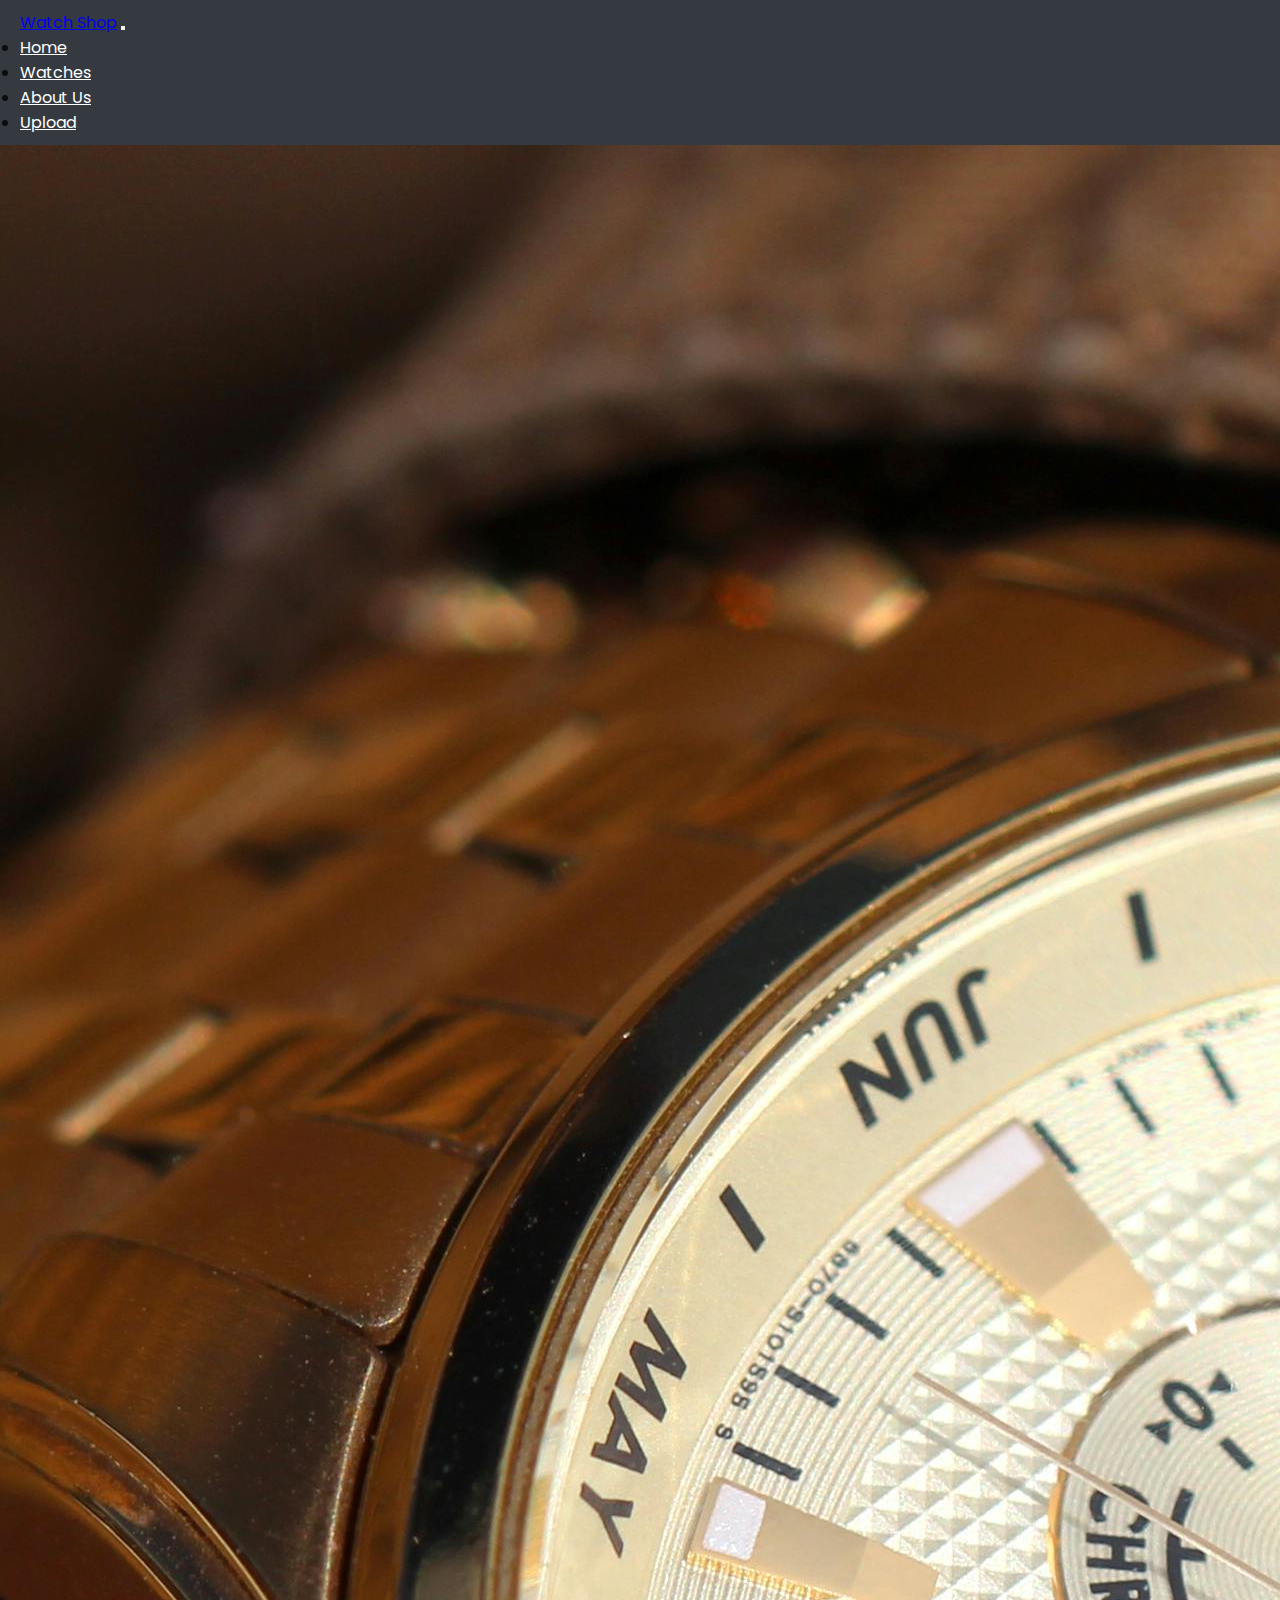
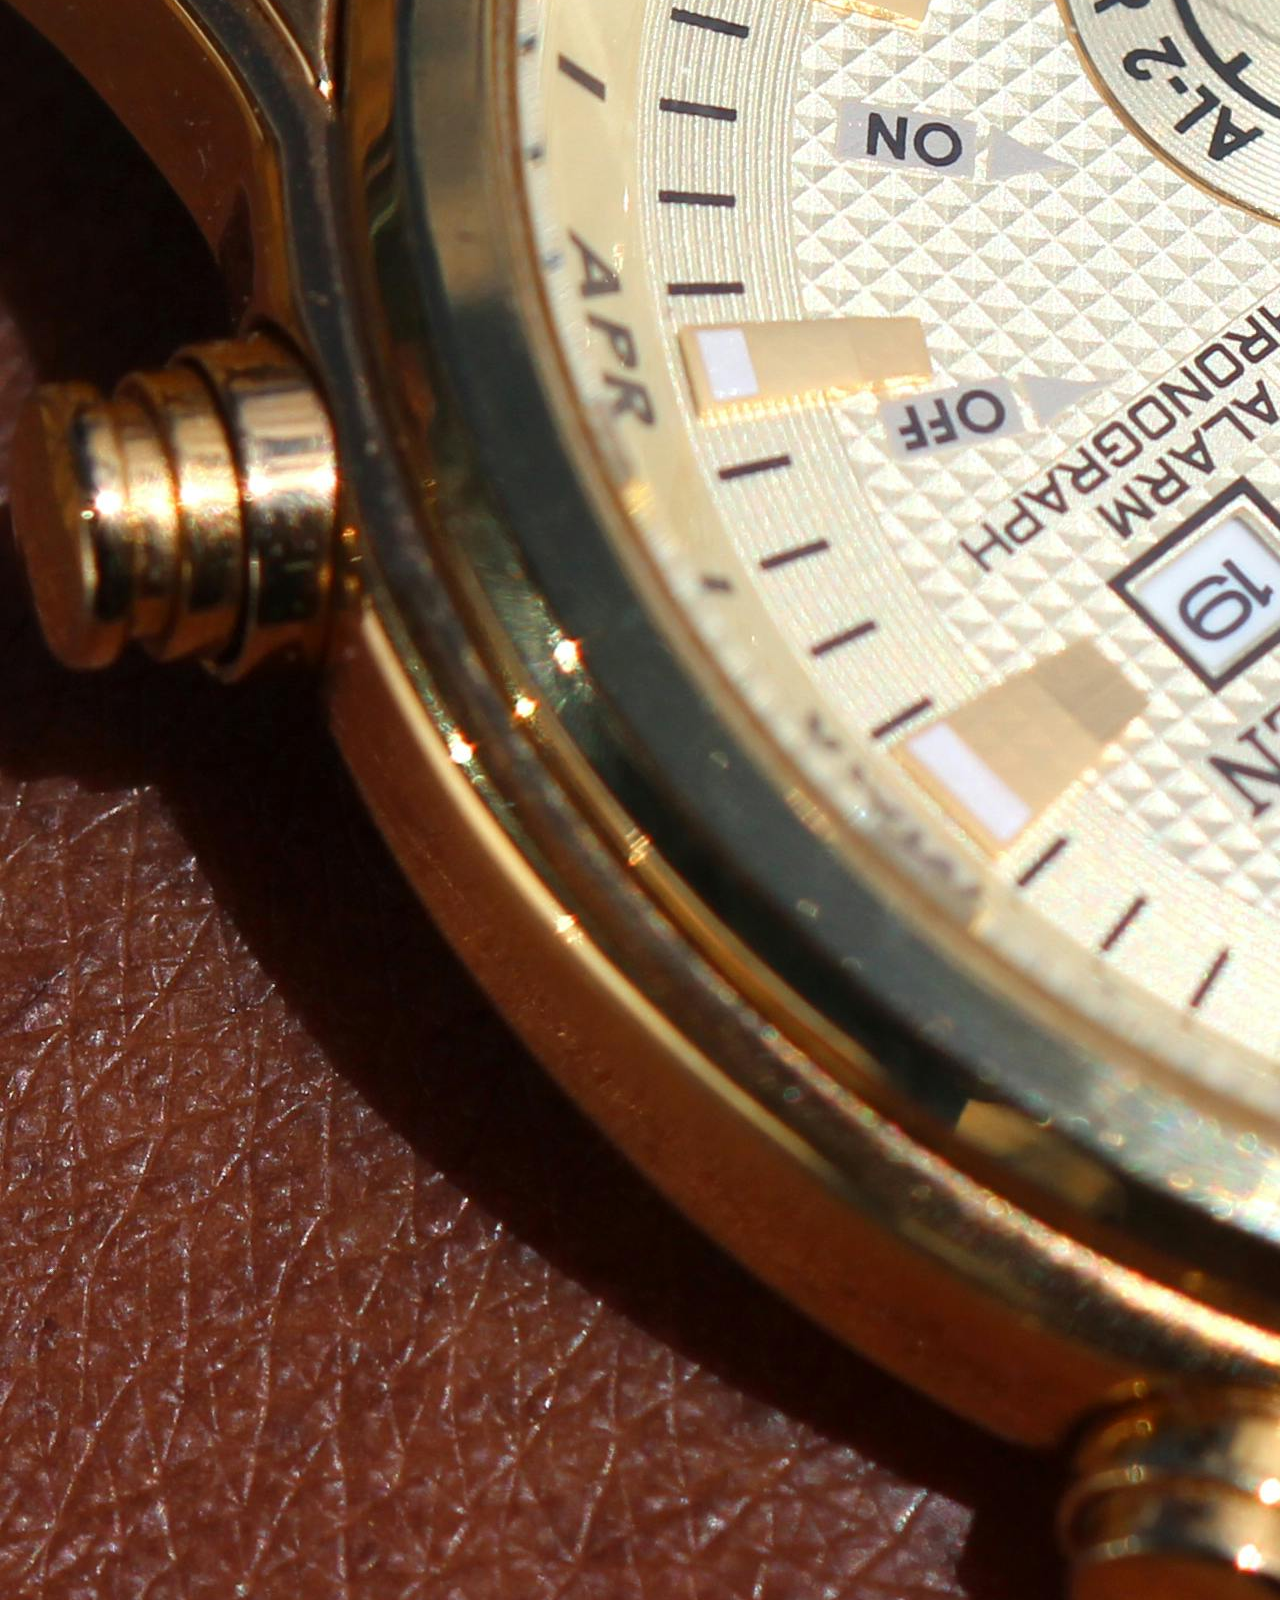
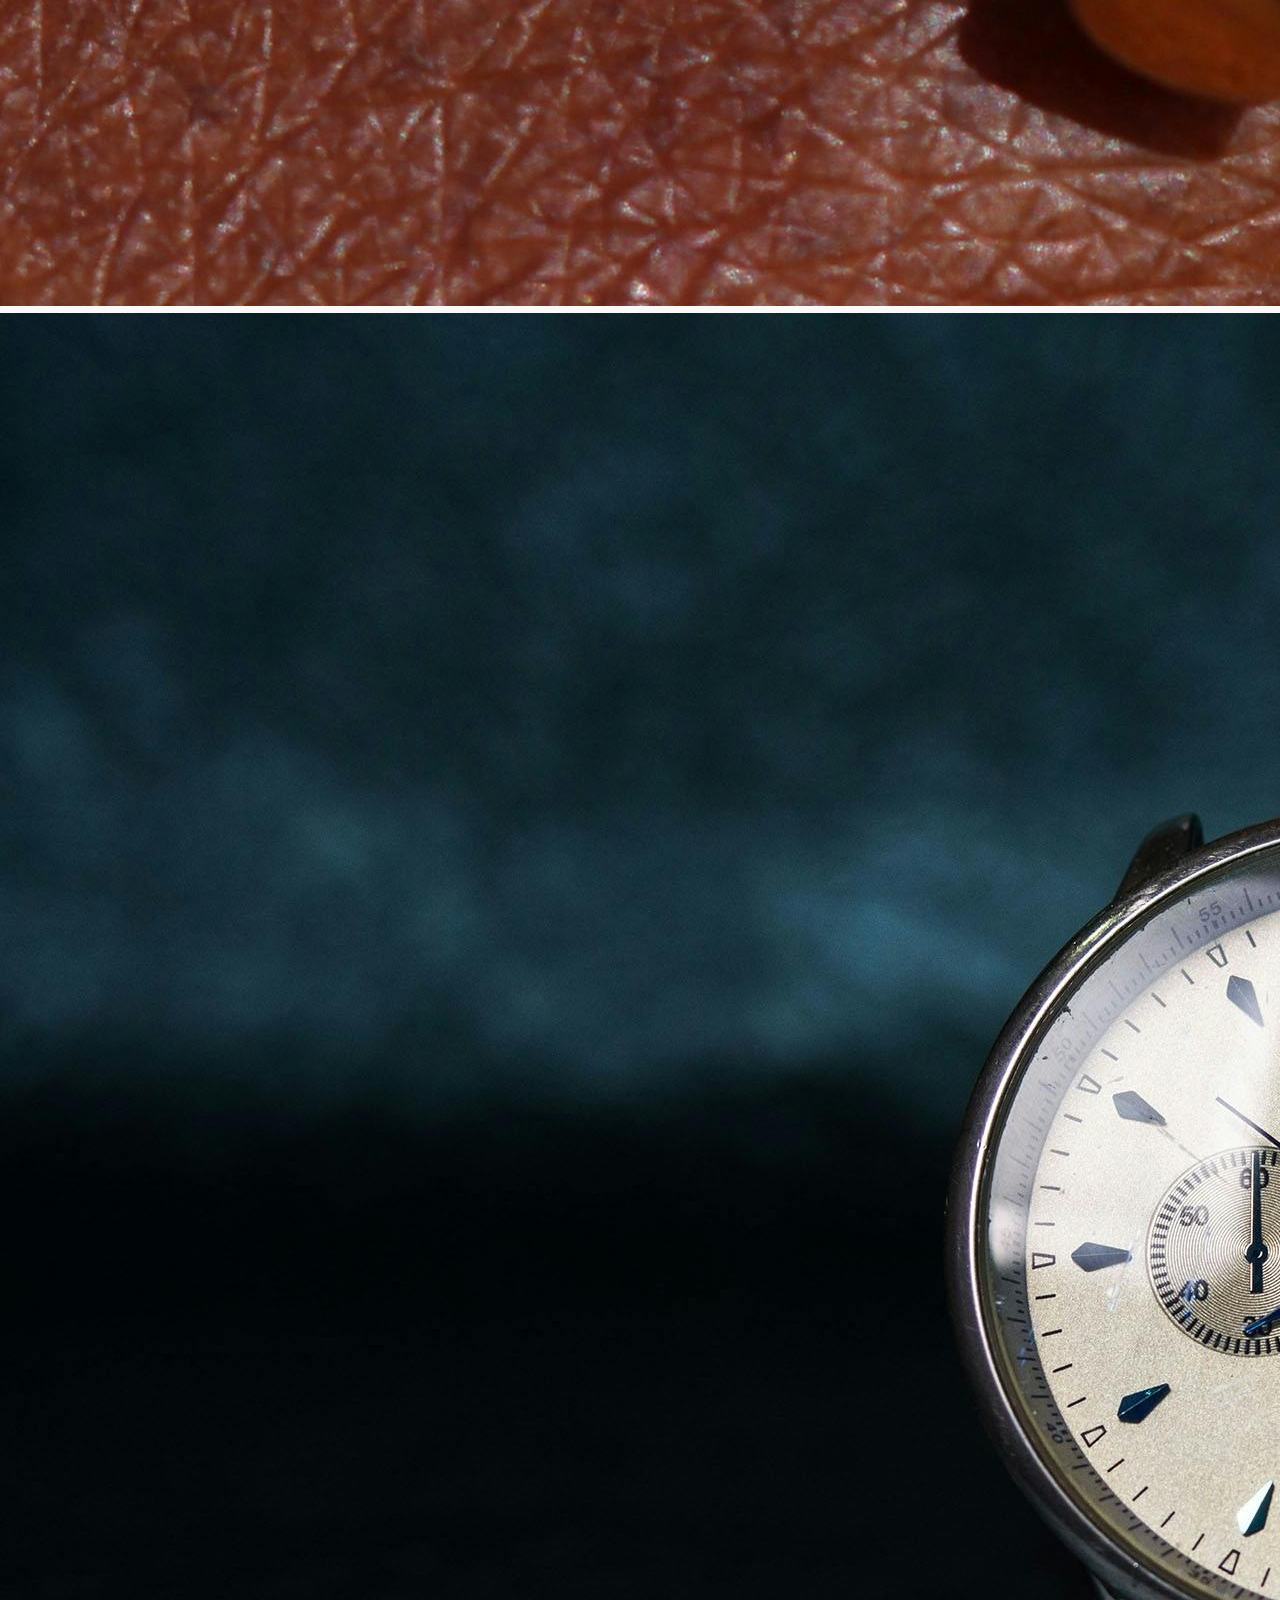
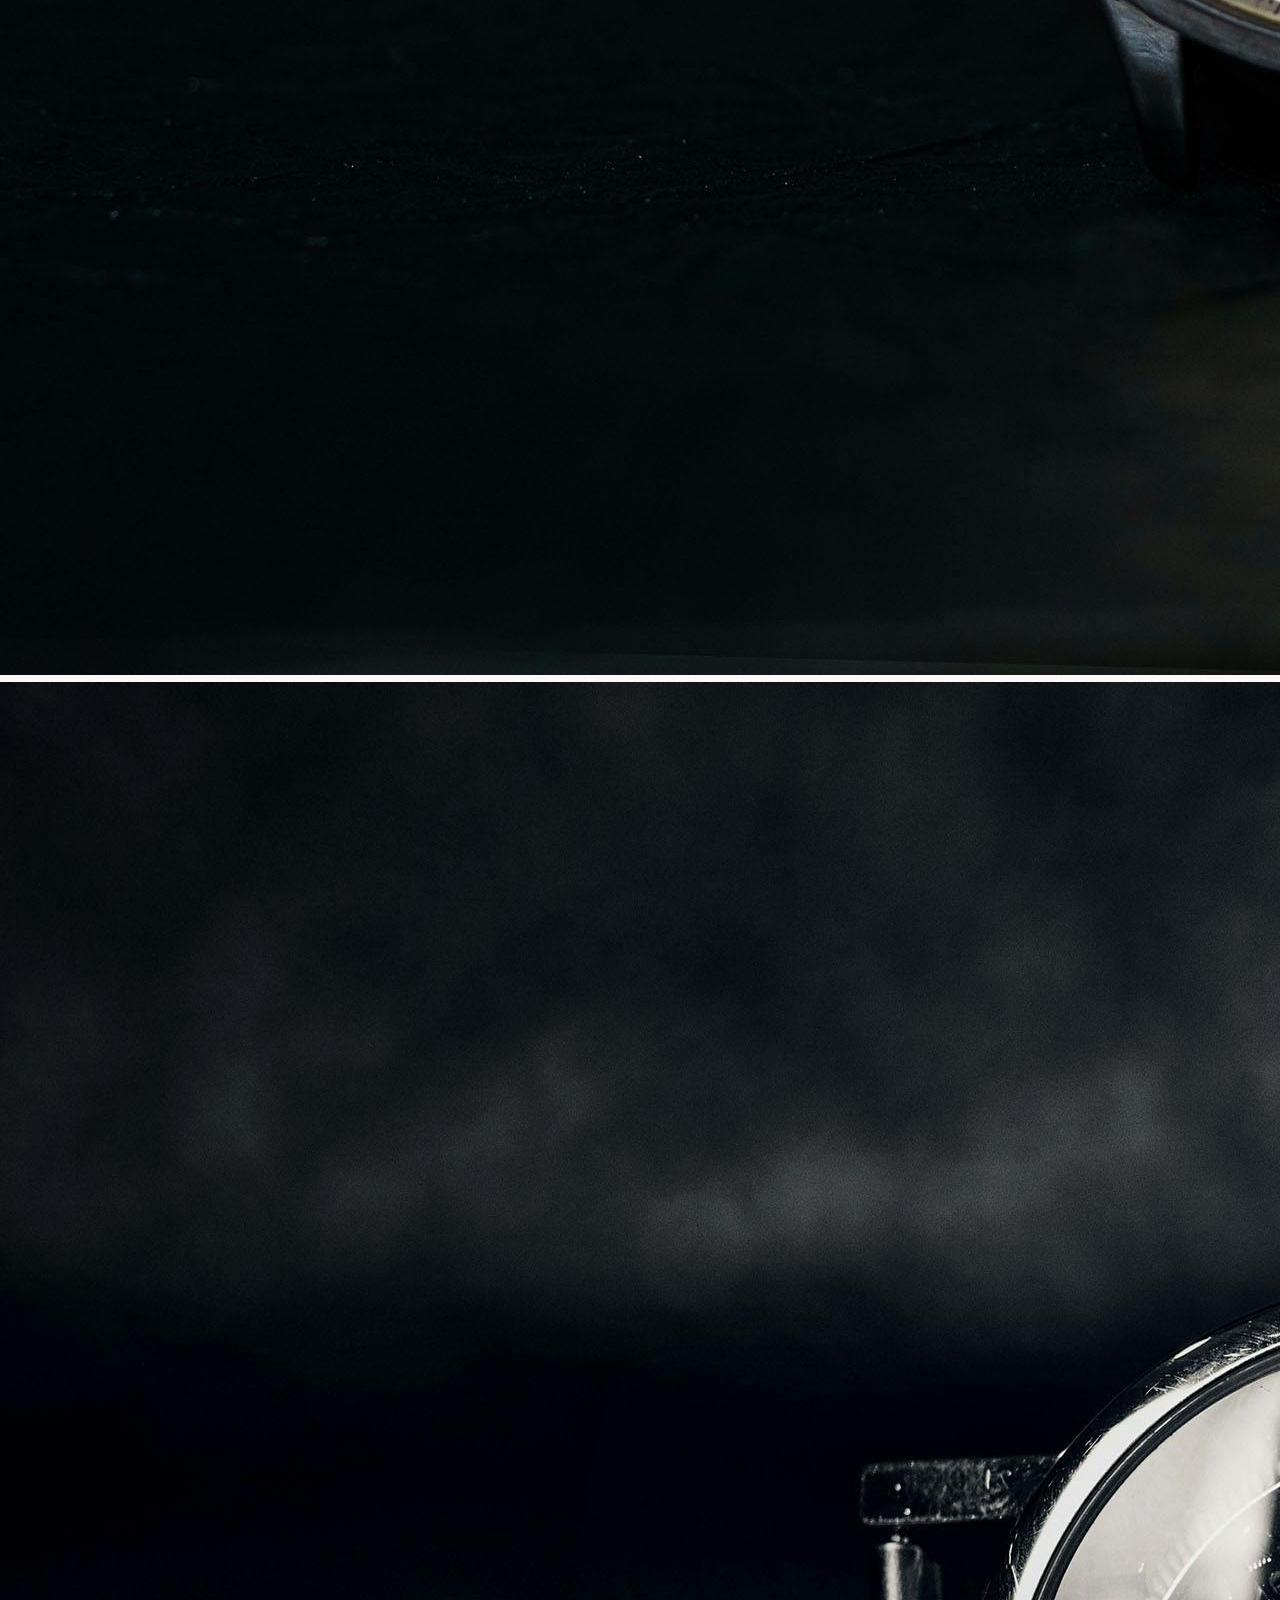
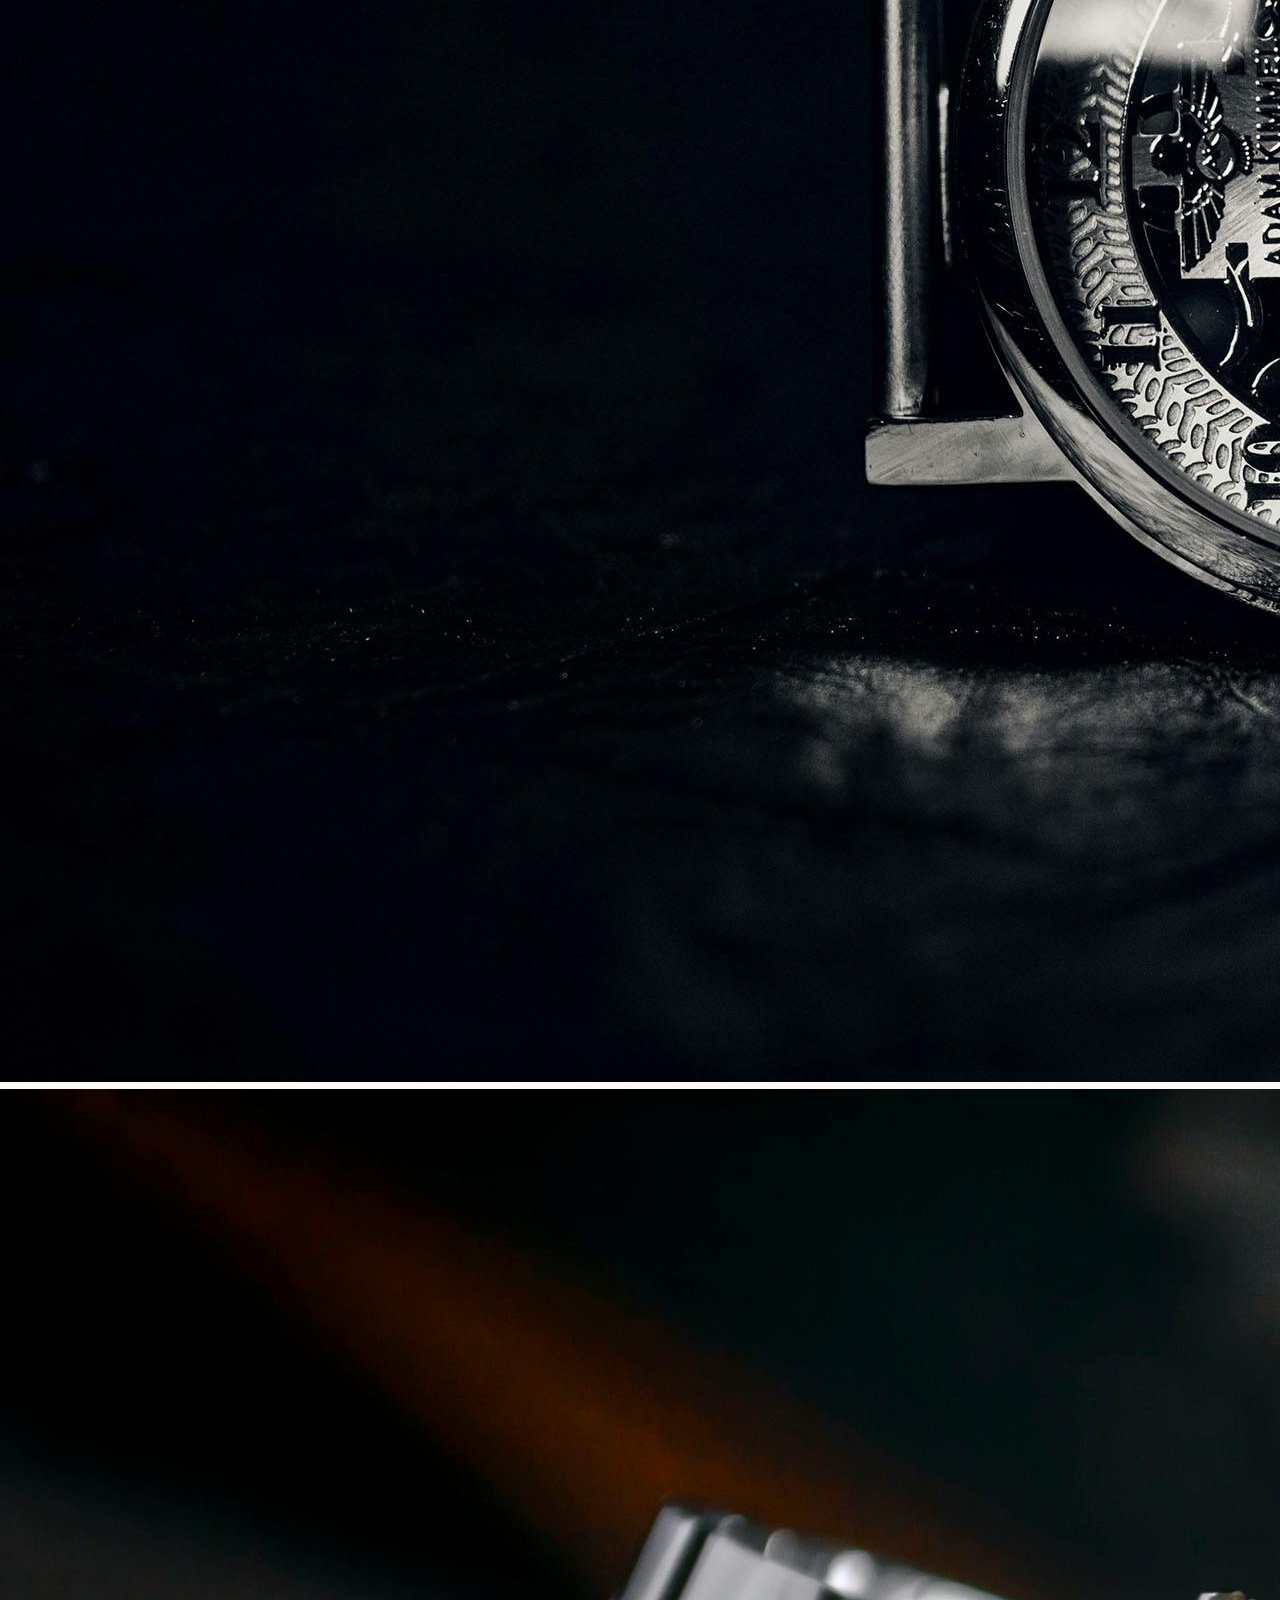
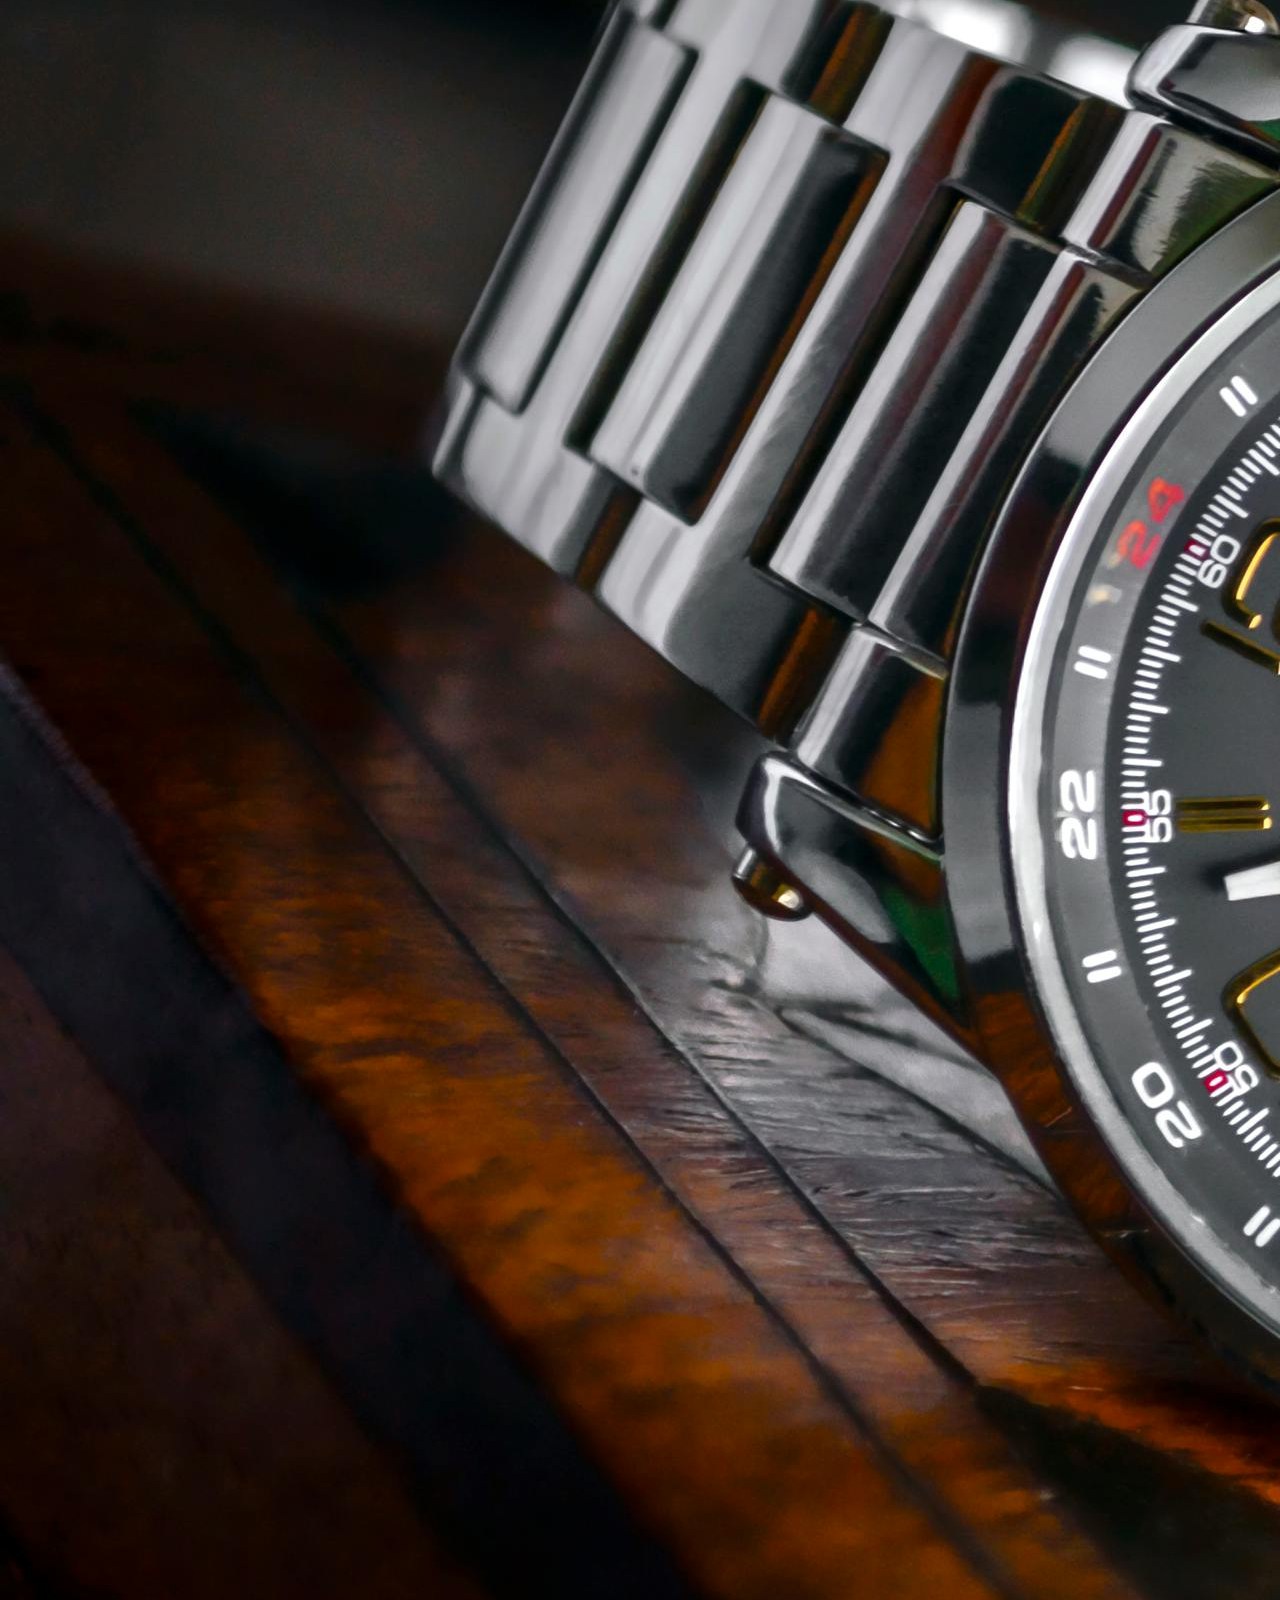
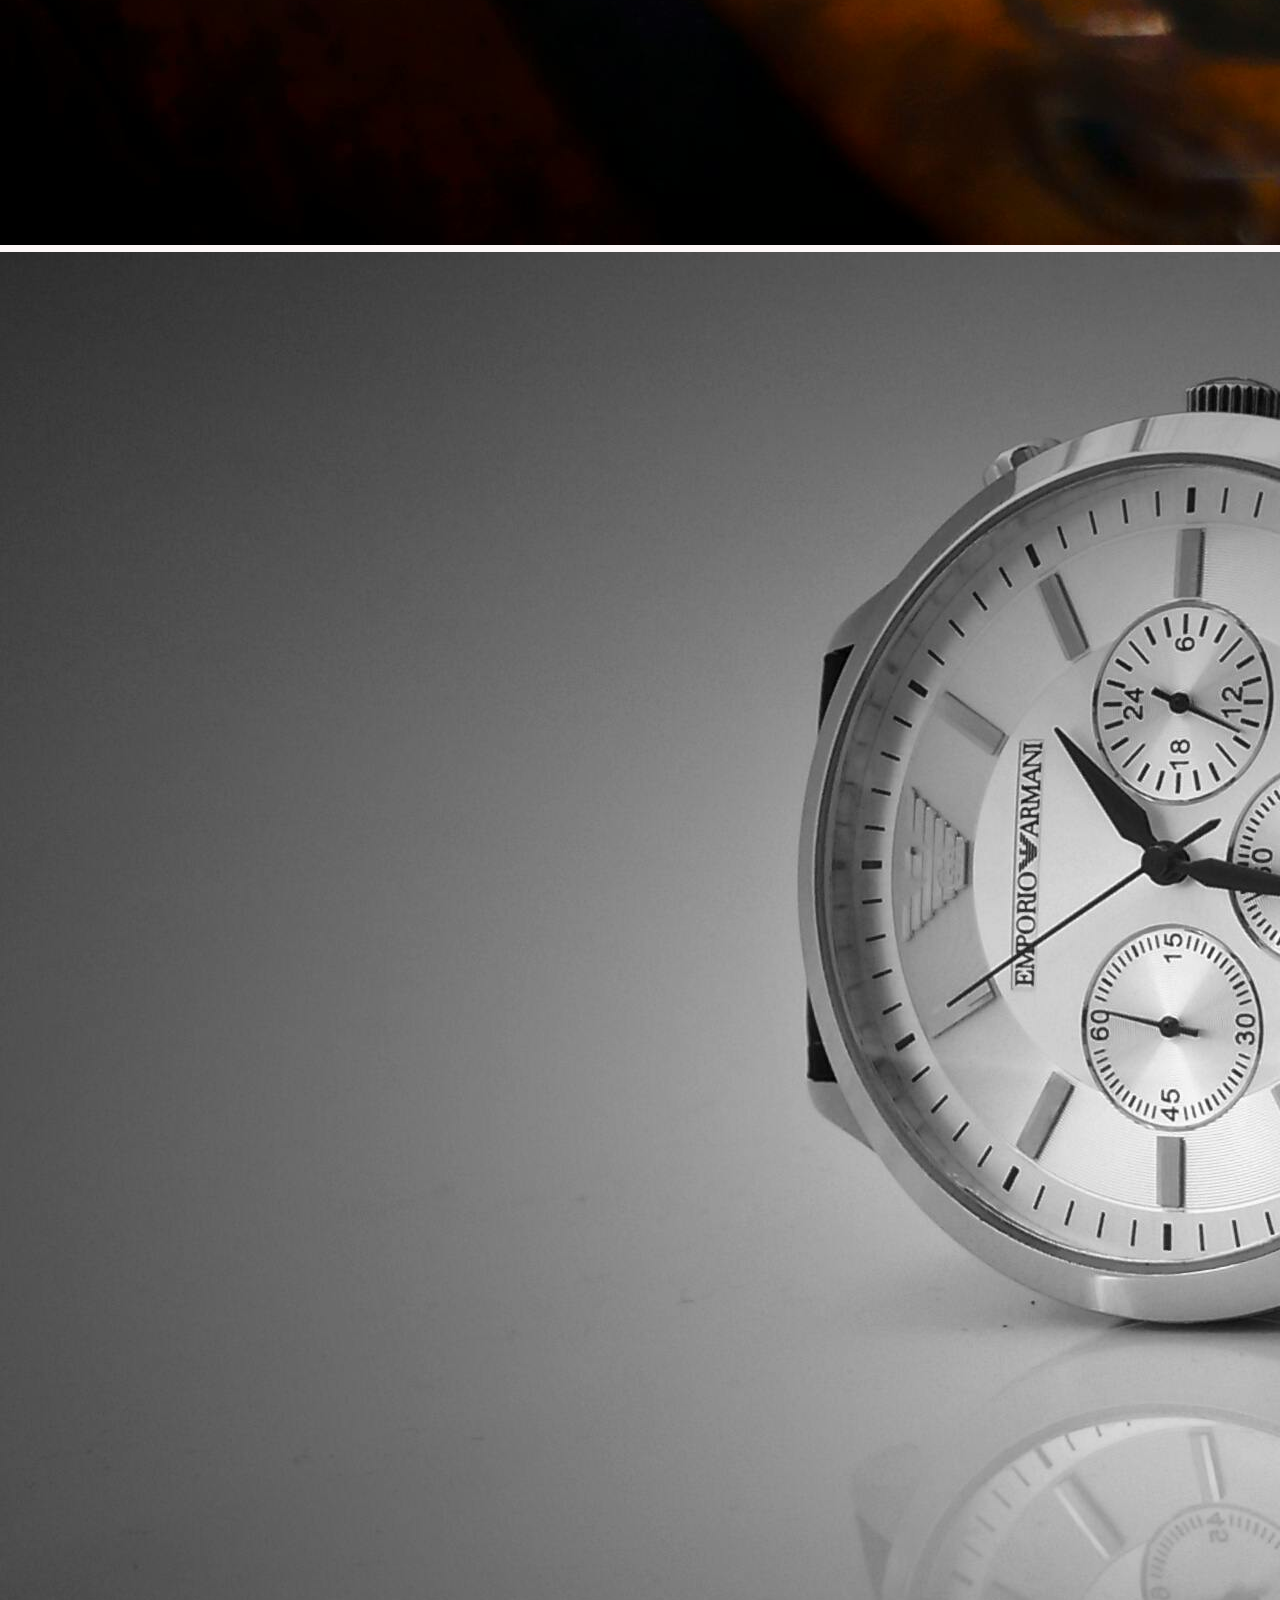
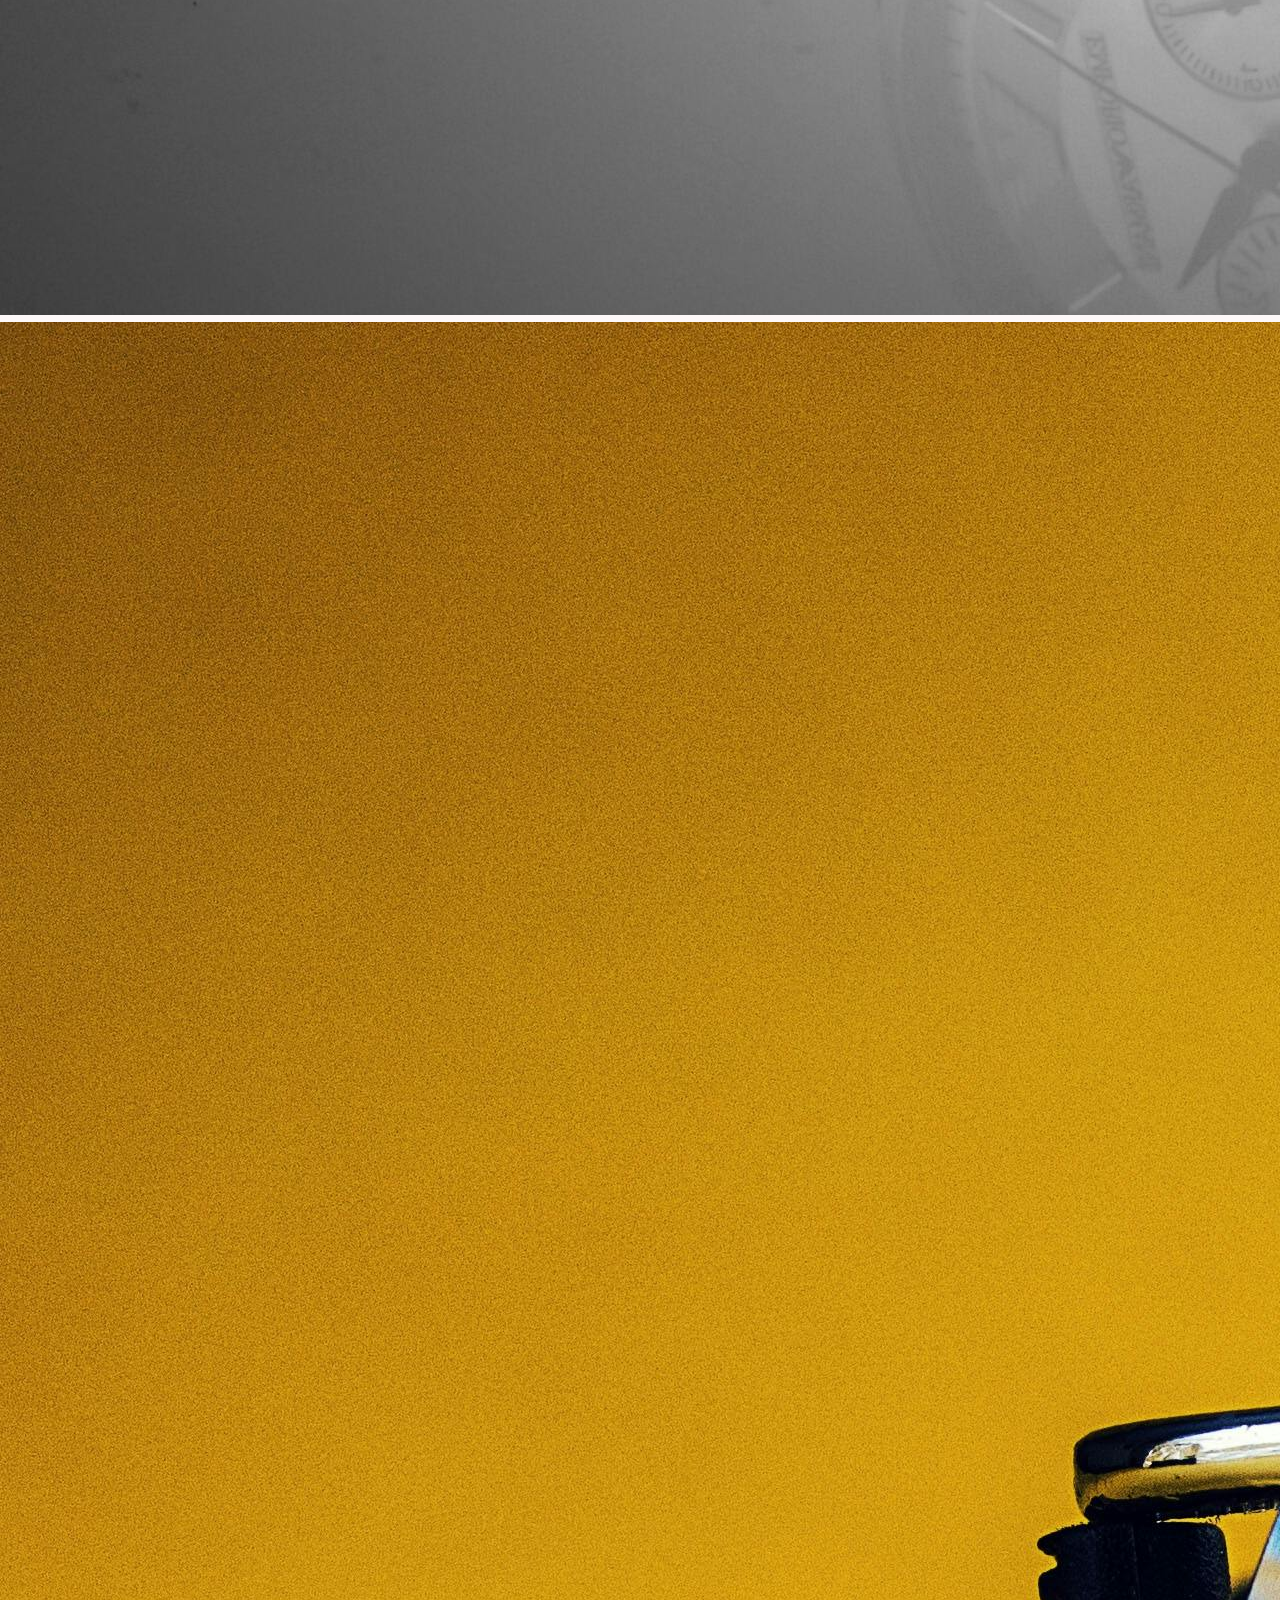
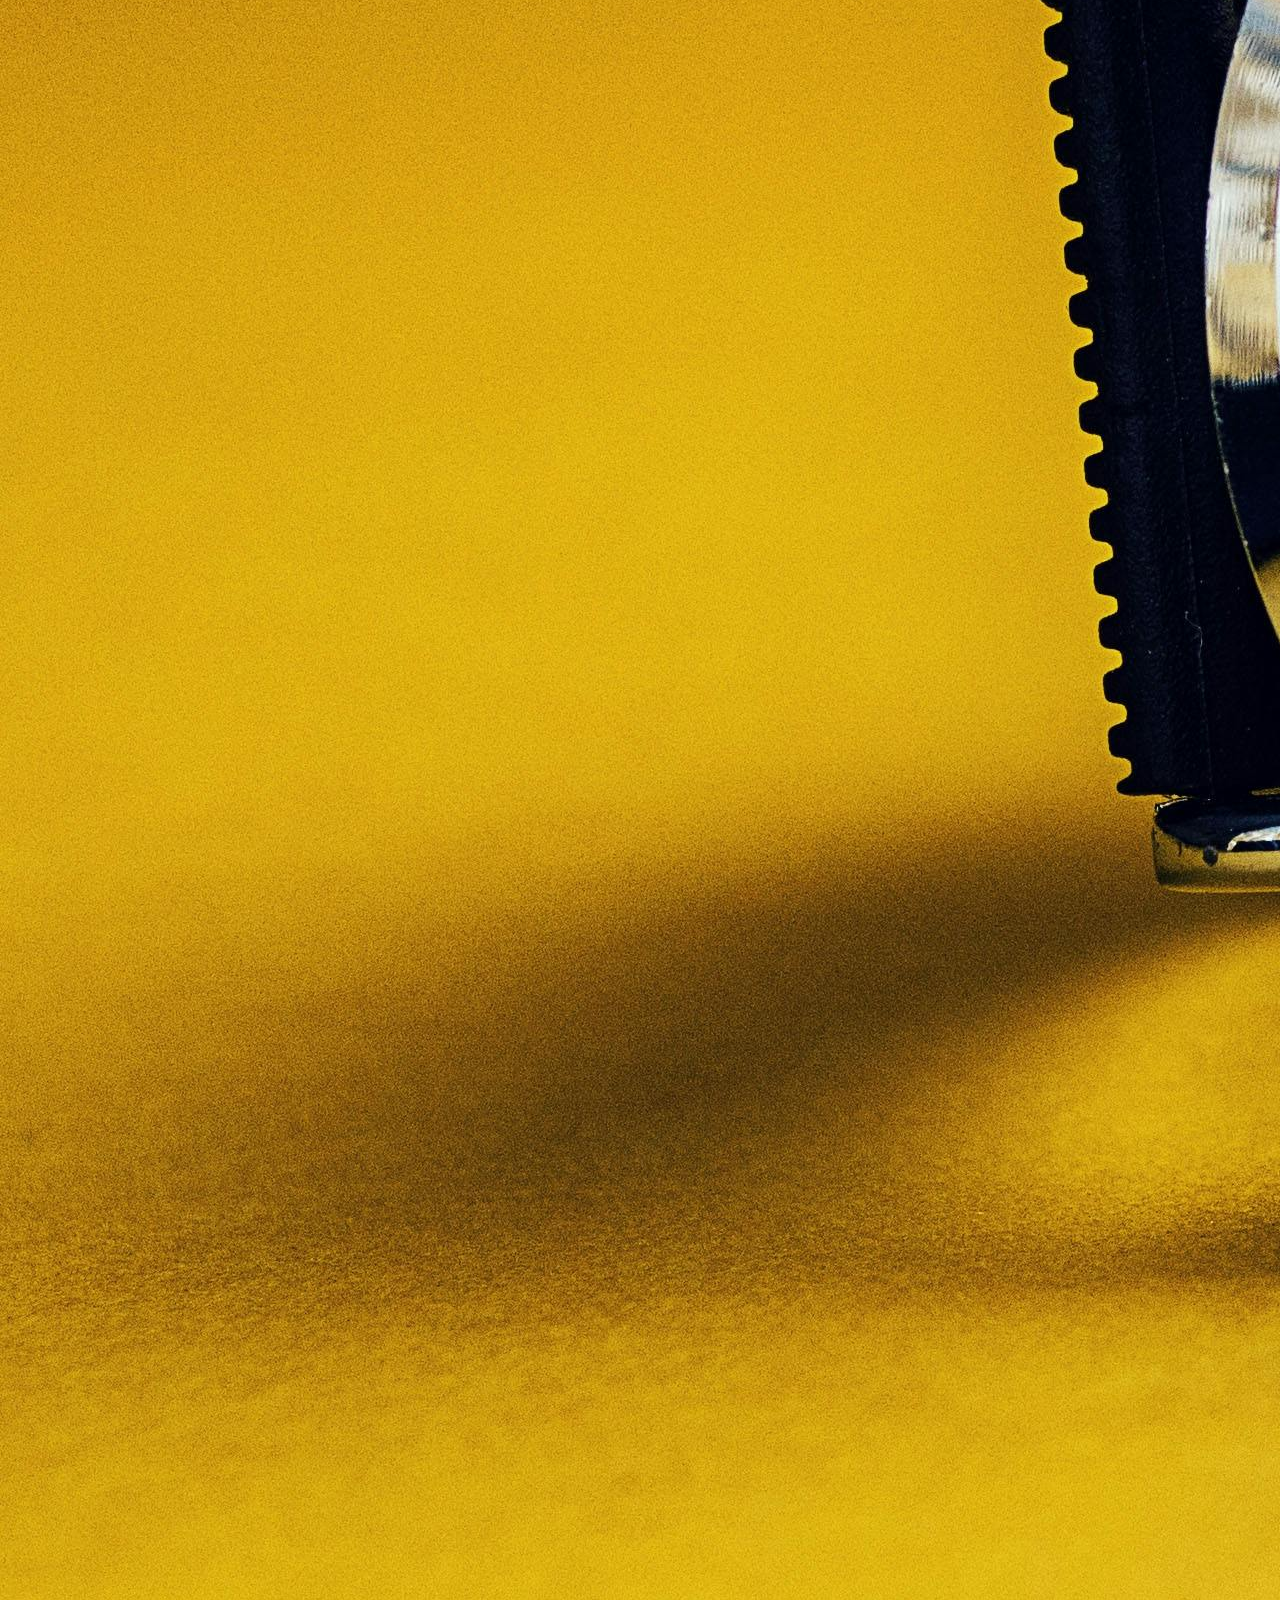
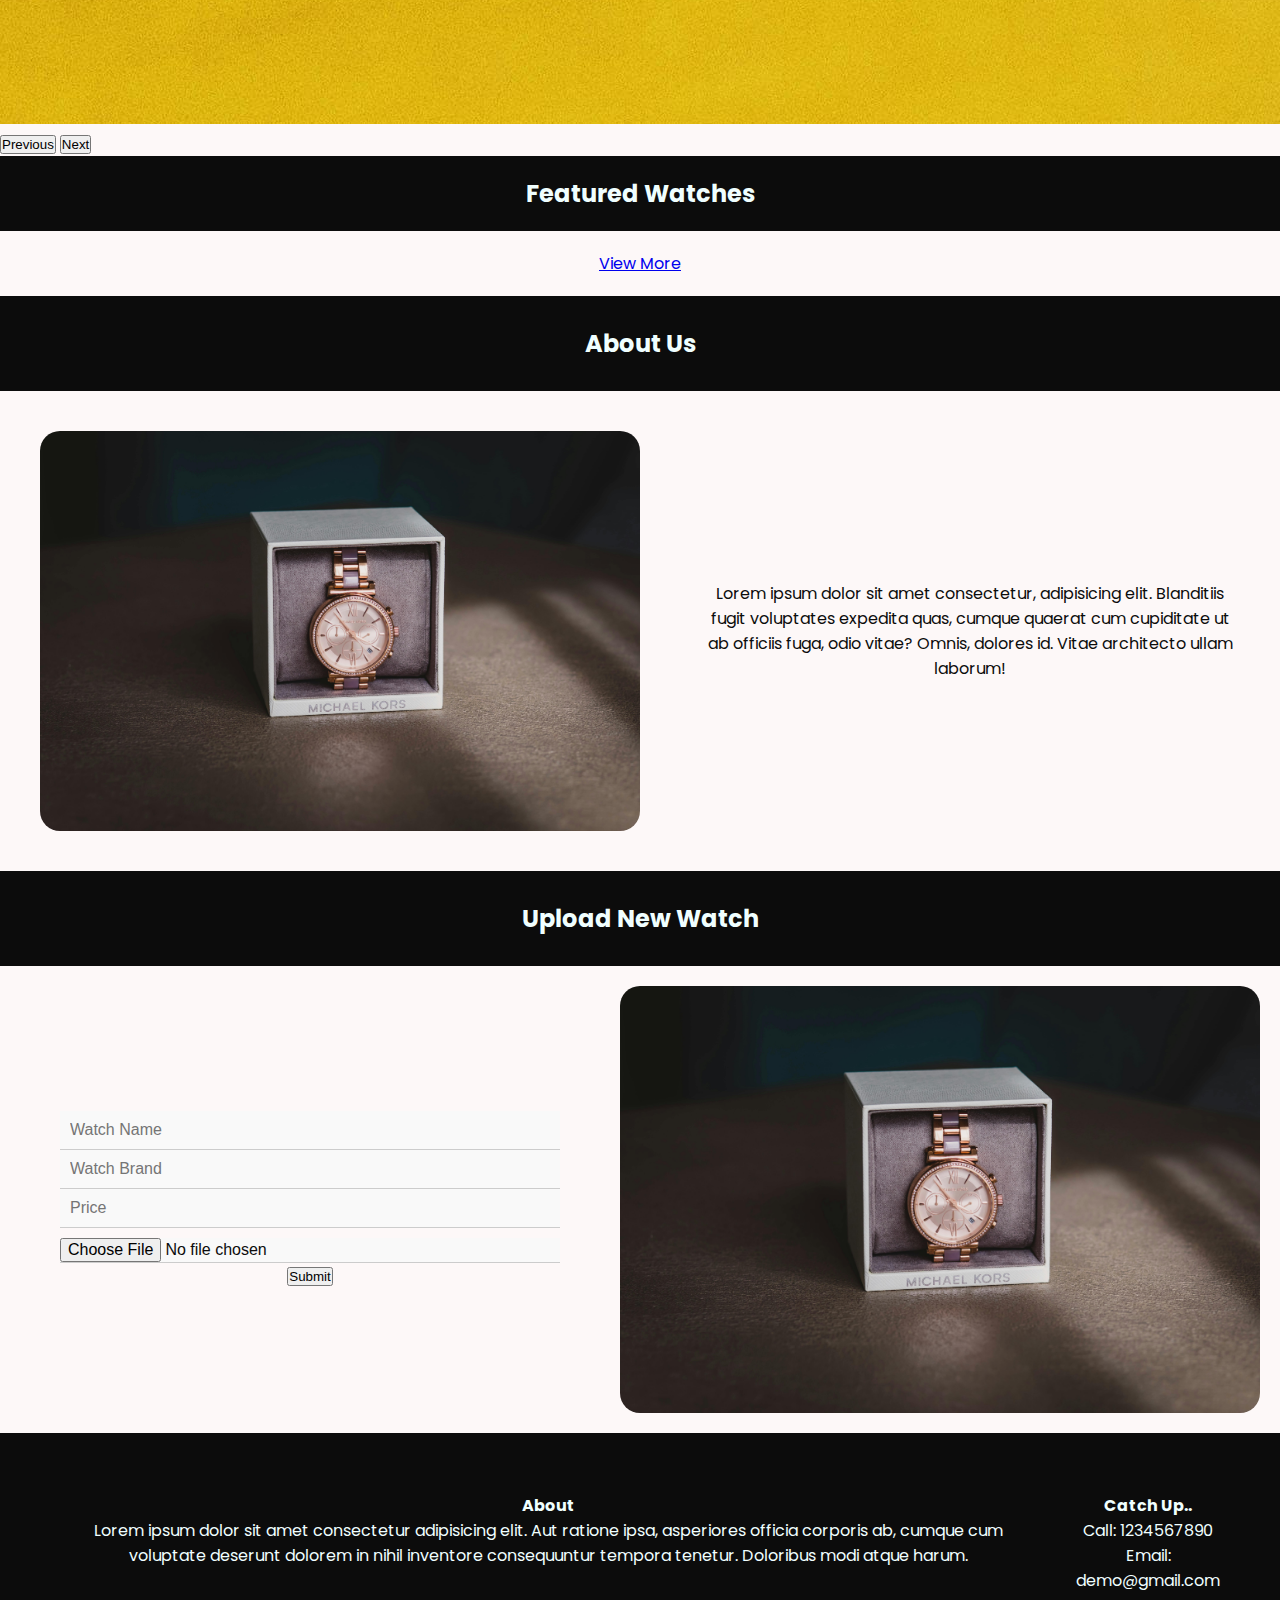
==== index.html @ 956e3a27 "final app" ====
<!DOCTYPE html>
<html lang="en">
  <head>
    <meta charset="UTF-8" />
    <meta name="viewport" content="width=device-width, initial-scale=1.0" />
    <title>Home</title>
    <link rel="stylesheet" href="css\index.css" />
    <!-- bootstrap link -->
    <link
      href="https://cdn.jsdelivr.net/npm/bootstrap@5.0.2/dist/css/bootstrap.min.css"
      rel="stylesheet"
      integrity="sha384-EVSTQN3/azprG1Anm3QDgpJLIm9Nao0Yz1ztcQTwFspd3yD65VohhpuuCOmLASjC"
      crossorigin="anonymous"
    />
  </head>
  <body>
    <header>
      <!-- navbar content -->
      <nav class="navbar navbar-expand-lg navbar-dark bg-dark">
        <div class="container-fluid">
          <a class="navbar-brand" href="index.html">Watch Shop</a>
          <button
            class="navbar-toggler"
            type="button"
            data-bs-toggle="collapse"
            data-bs-target="#navbarNav"
            aria-controls="navbarNav"
            aria-expanded="false"
            aria-label="Toggle navigation"
          >
            <span class="navbar-toggler-icon"></span>
          </button>
          <div class="collapse navbar-collapse" id="navbarNav">
            <ul class="navbar-nav">
              <li class="nav-item">
                <a class="nav-link active" aria-current="page" href="index.html"
                  >Home</a
                >
              </li>
              <li class="nav-item">
                <a class="nav-link" href="watches.html">Watches</a>
              </li>
              <li class="nav-item">
                <a class="nav-link" href="about.html">About Us</a>
              </li>
              <li class="nav-item">
                <a class="nav-link" href="uplaod.html">Upload</a>
              </li>
            </ul>
          </div>
        </div>
      </nav>
    </header>

    <!-- main section -->
    <main>
      <!-- corousel section -->
      <div
        id="carouselExampleFade"
        class="carousel slide carousel-fade"
        data-bs-ride="carousel"
      >
        <div class="carousel-inner">
          <div class="carousel-item active">
            <img
              src="images\Sample1.jpg"
              class="d-block w-100"
              alt="watch1-image"
            />
          </div>
          <div class="carousel-item">
            <img
              src="images\Sample2.jpg"
              class="d-block w-100"
              alt="watch2-image"
            />
          </div>
          <div class="carousel-item">
            <img
              src="images\Sample9.jpg"
              class="d-block w-100"
              alt="watch3-image"
            />
          </div>
          <div class="carousel-item">
            <img
              src="images\Sample12.jpg"
              class="d-block w-100"
              alt="watch4-image"
            />
          </div>
          <div class="carousel-item">
            <img
              src="images\Sample13.jpg"
              class="d-block w-100"
              alt="watch5-image"
            />
          </div>
          <div class="carousel-item">
            <img
              src="images\Sample16.jpg"
              class="d-block w-100"
              alt="watch6-image"
            />
          </div>
        </div>
        <button
          class="carousel-control-prev"
          type="button"
          data-bs-target="#carouselExampleFade"
          data-bs-slide="prev"
        >
          <span class="carousel-control-prev-icon" aria-hidden="true"></span>
          <span class="visually-hidden">Previous</span>
        </button>
        <button
          class="carousel-control-next"
          type="button"
          data-bs-target="#carouselExampleFade"
          data-bs-slide="next"
        >
          <span class="carousel-control-next-icon" aria-hidden="true"></span>
          <span class="visually-hidden">Next</span>
        </button>
      </div>

      <!-- Watch section -->
      <section>
        <div>
          <div class="featured">
            <h2>Featured Watches</h2>
          </div>
          <div class="watches-container" id="watches-container"></div>
          <div class="view_more">
            <a href="watches.html" class="btn btn-primary">View More</a>
          </div>
        </div>
      </section>

      <!-- About Us  -->
      <section class="about">
        <div class="about_section">
          <h2>About Us</h2>
        </div>
        <div class="about_grid">
          <div class="card_about" style="width: 40rem">
            <img src="images\Sample3.jpg" class="card-img-top" alt="..." />
          </div>
          <div class="about_info">
            Lorem ipsum dolor sit amet consectetur, adipisicing elit. Blanditiis
            fugit voluptates expedita quas, cumque quaerat cum cupiditate ut ab
            officiis fuga, odio vitae? Omnis, dolores id. Vitae architecto ullam
            laborum!
          </div>
        </div>
      </section>

      <!-- uplaod section -->
      <section>
        <div class="upload_section">
          <h2>Upload New Watch</h2>
        </div>
        <div class="upload_grid">
          <div class="upload_details">
            <form id="watch-form">
              <input type="text" name="name" placeholder="Watch Name" required />
              <input type="text" name="brand" placeholder="Watch Brand" required />
              <input type="number" name="price" placeholder="Price" required />
              <input type="file" name="image" required />
              <button type="submit" class="btn btn-primary" style="text-align: center">
                Submit
              </button>
            </form>
          </div>
          <div class="card_upload" style="width: 40rem">
            <img src="images\Sample3.jpg" class="card-img-top" alt="..." />
          </div>
        </div>
      </section>
    </main>

    <!-- footer section -->
    <footer>
      <div class="footer_main">
        <div class="footer_details">
          <div>
            <h4>About</h4>
            <p>
              Lorem ipsum dolor sit amet consectetur adipisicing elit. Aut
              ratione ipsa, asperiores officia corporis ab, cumque cum voluptate
              deserunt dolorem in nihil inventore consequuntur tempora tenetur.
              Doloribus modi atque harum.
            </p>
          </div>
          <div>
            <h4>Catch Up..</h4>
            <p>Call: 1234567890</p>
            <p>Email: demo@gmail.com</p>
          </div>
        </div>
        <div class="footer-info">
          <p>
            &copy; <span id="displayYear"></span> All Rights Reserved By
            <a href="https://html.design/">Watch Shop</a>
          </p>
        </div>
      </div>
    </footer>

    <!-- bootstrap script -->
    <script
      src="https://cdn.jsdelivr.net/npm/bootstrap@5.0.2/dist/js/bootstrap.bundle.min.js"
      integrity="sha384-MrcW6ZMFYlzcLA8Nl+NtUVF0sA7MsXsP1UyJoMp4YLEuNSfAP+JcXn/tWtIaxVXM"
      crossorigin="anonymous"
    ></script>
    <!-- bootstrap script -->

    <!-- main script -->
    <script src="script.js"></script>
    <!-- main script -->
  </body>
</html>
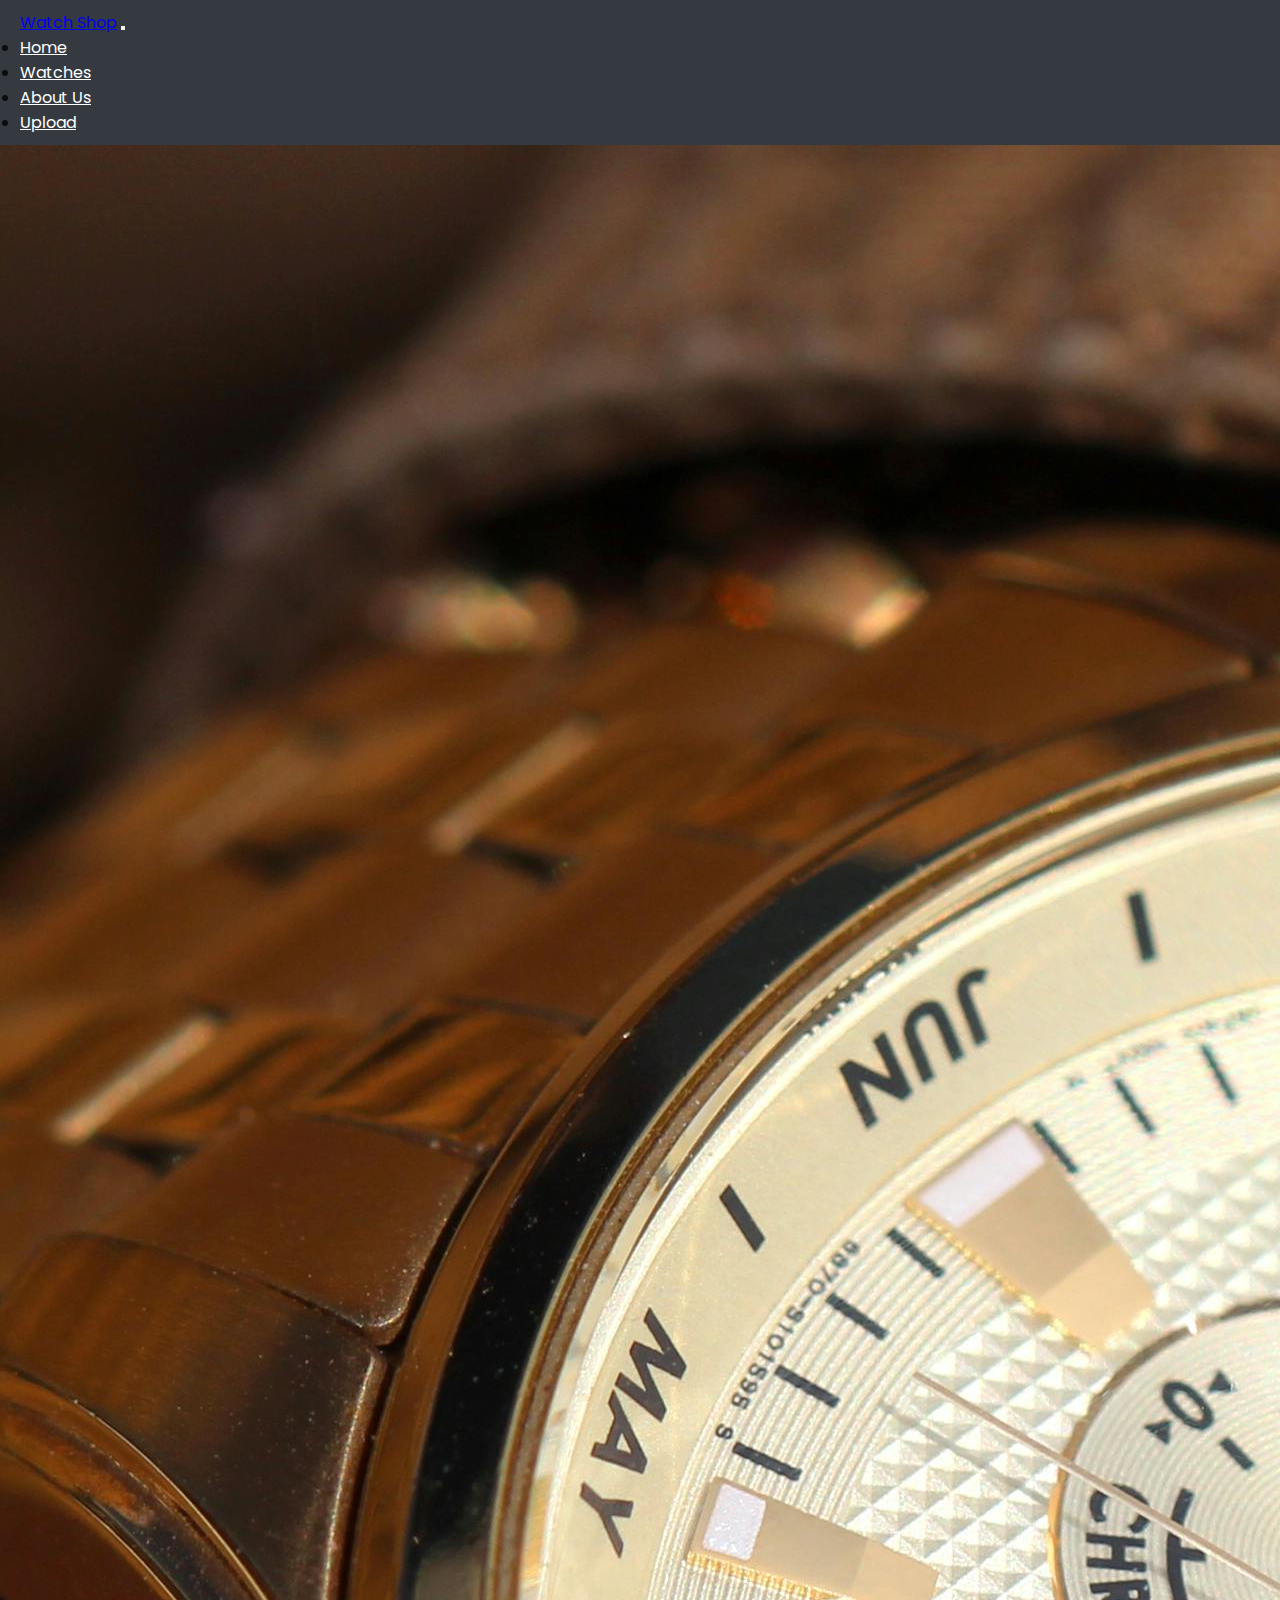
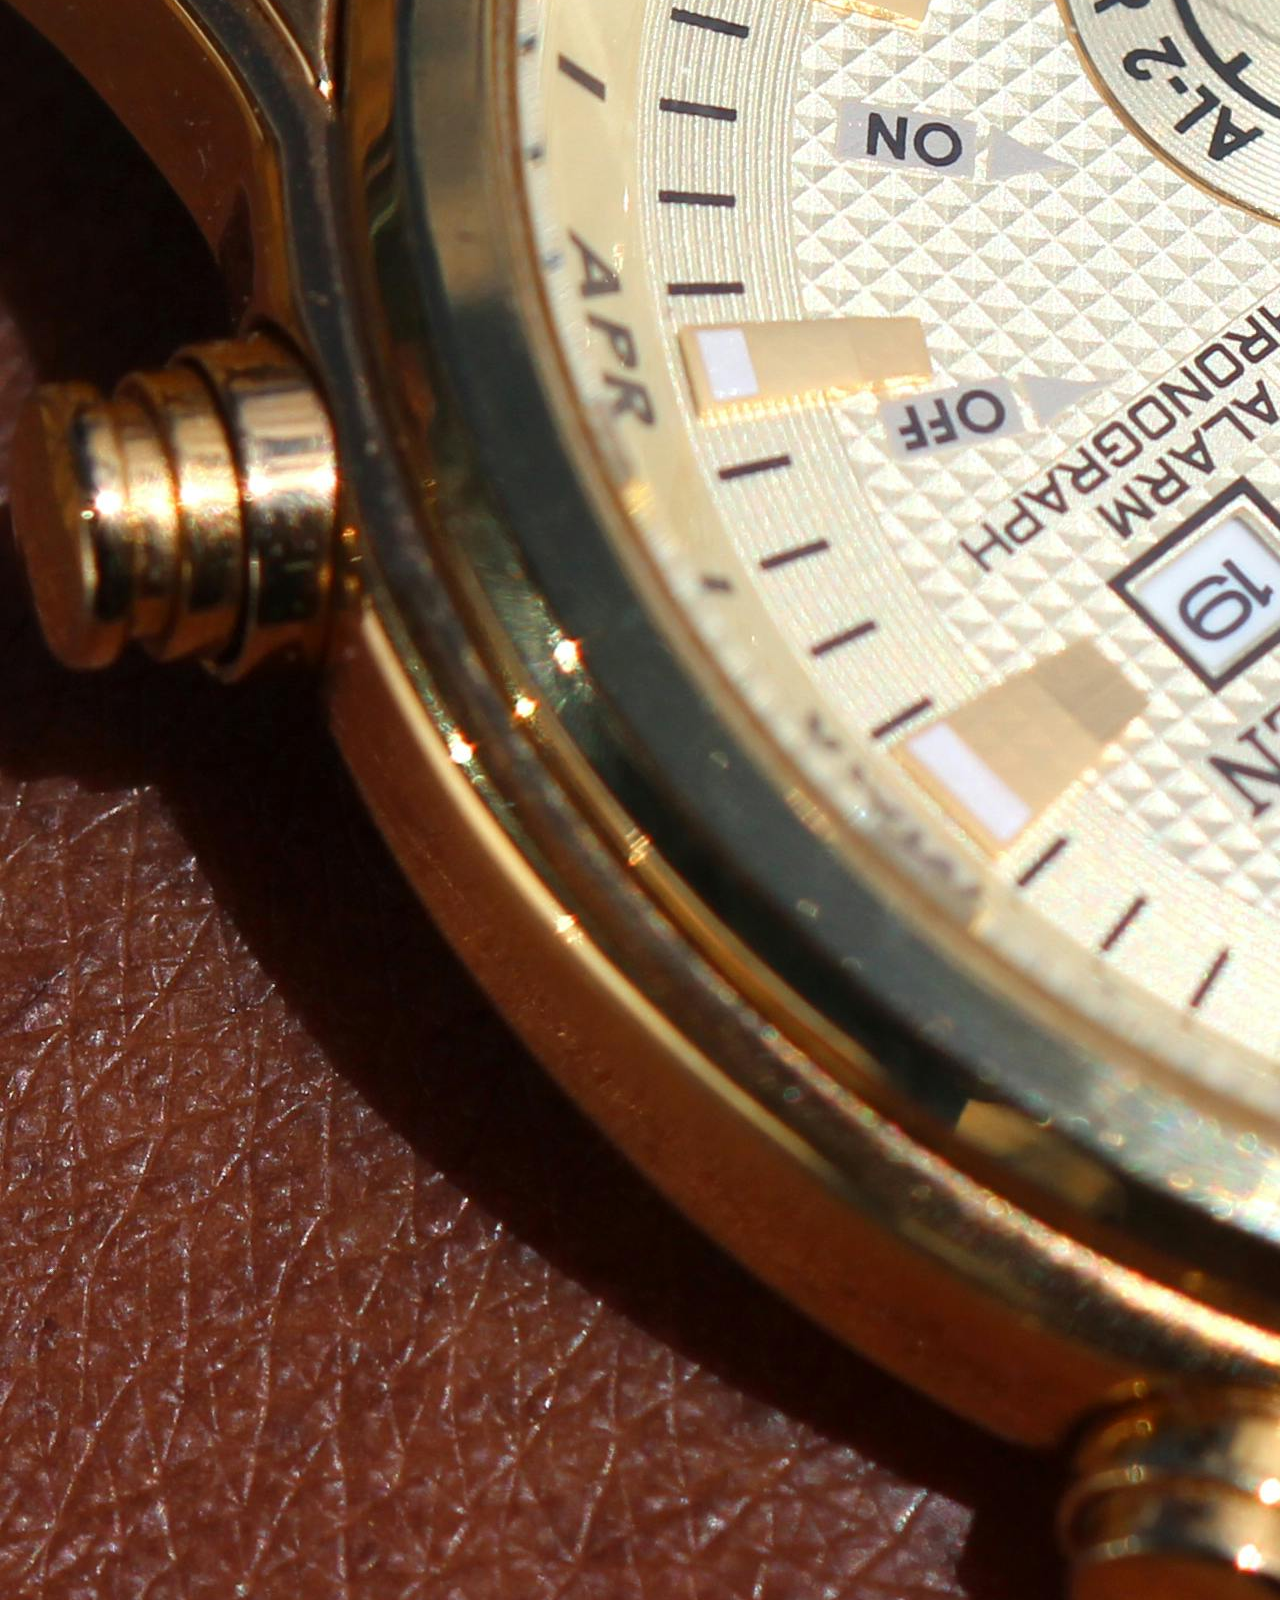
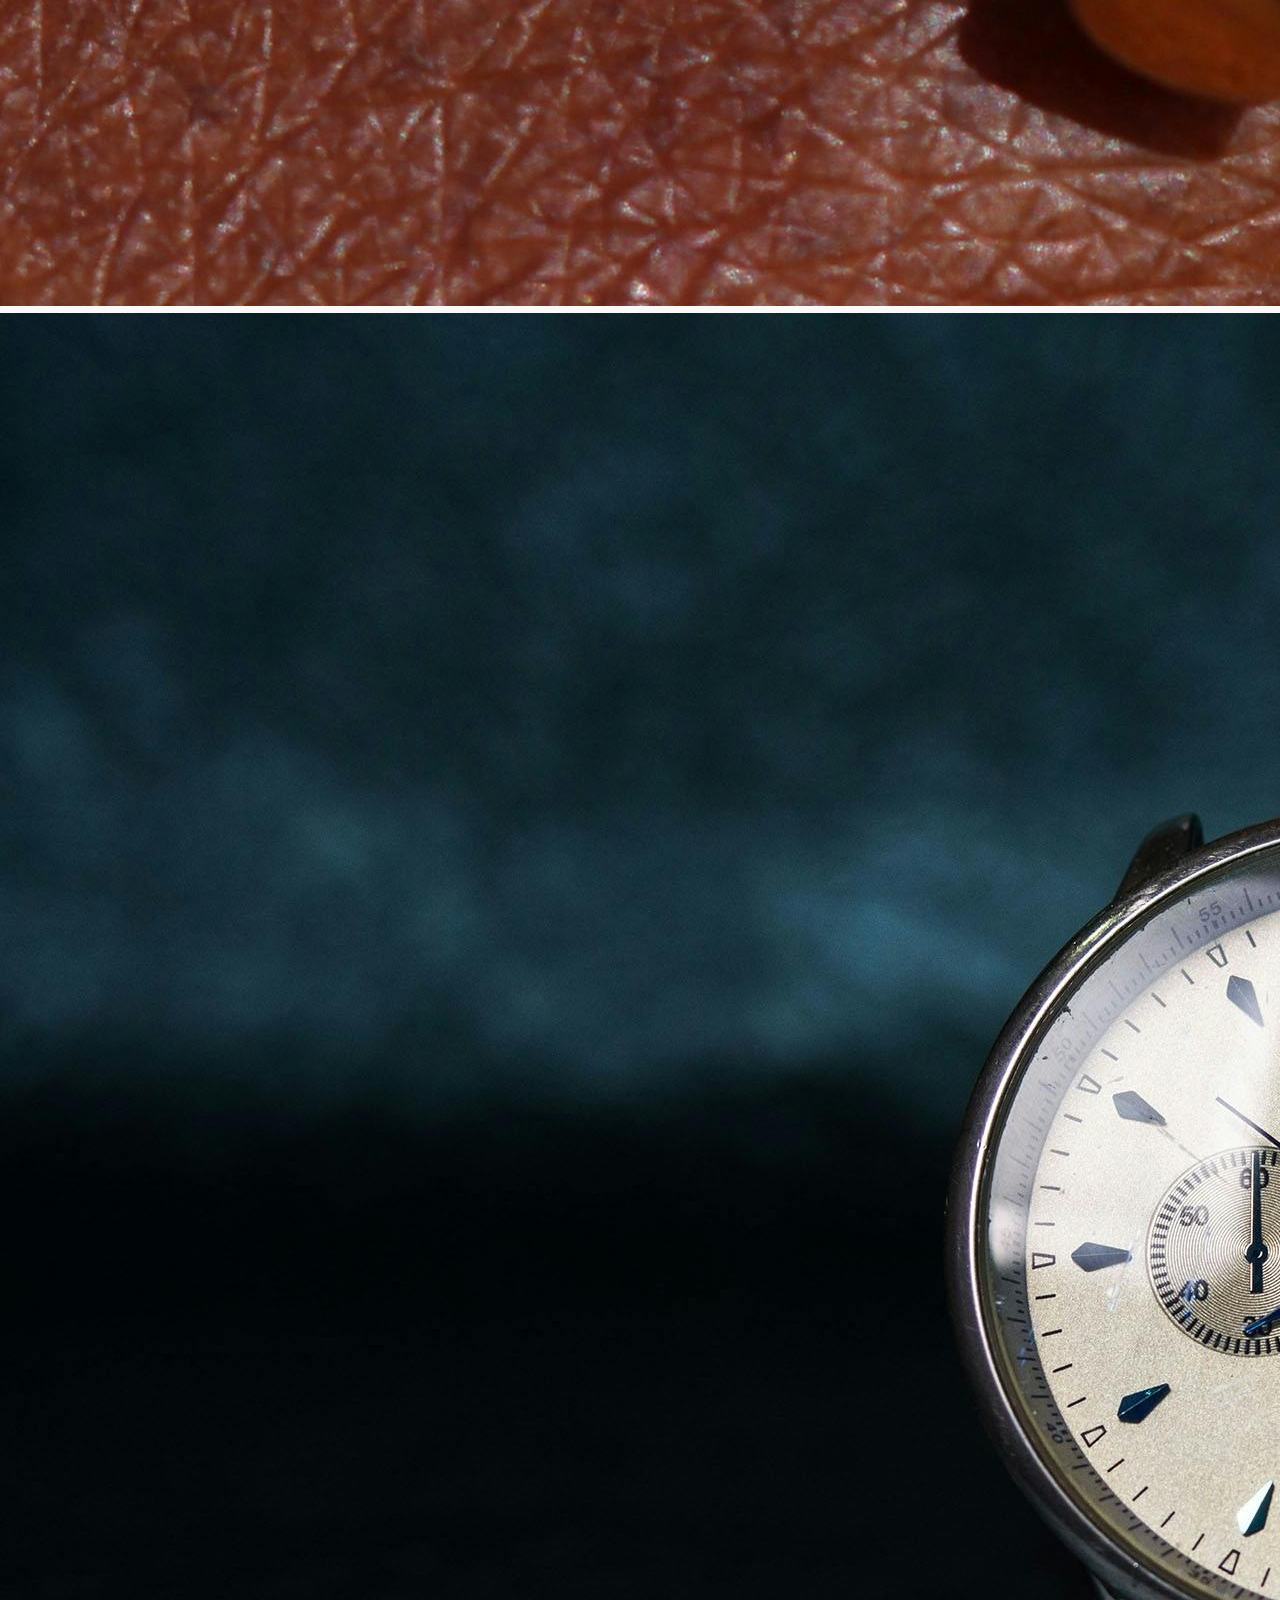
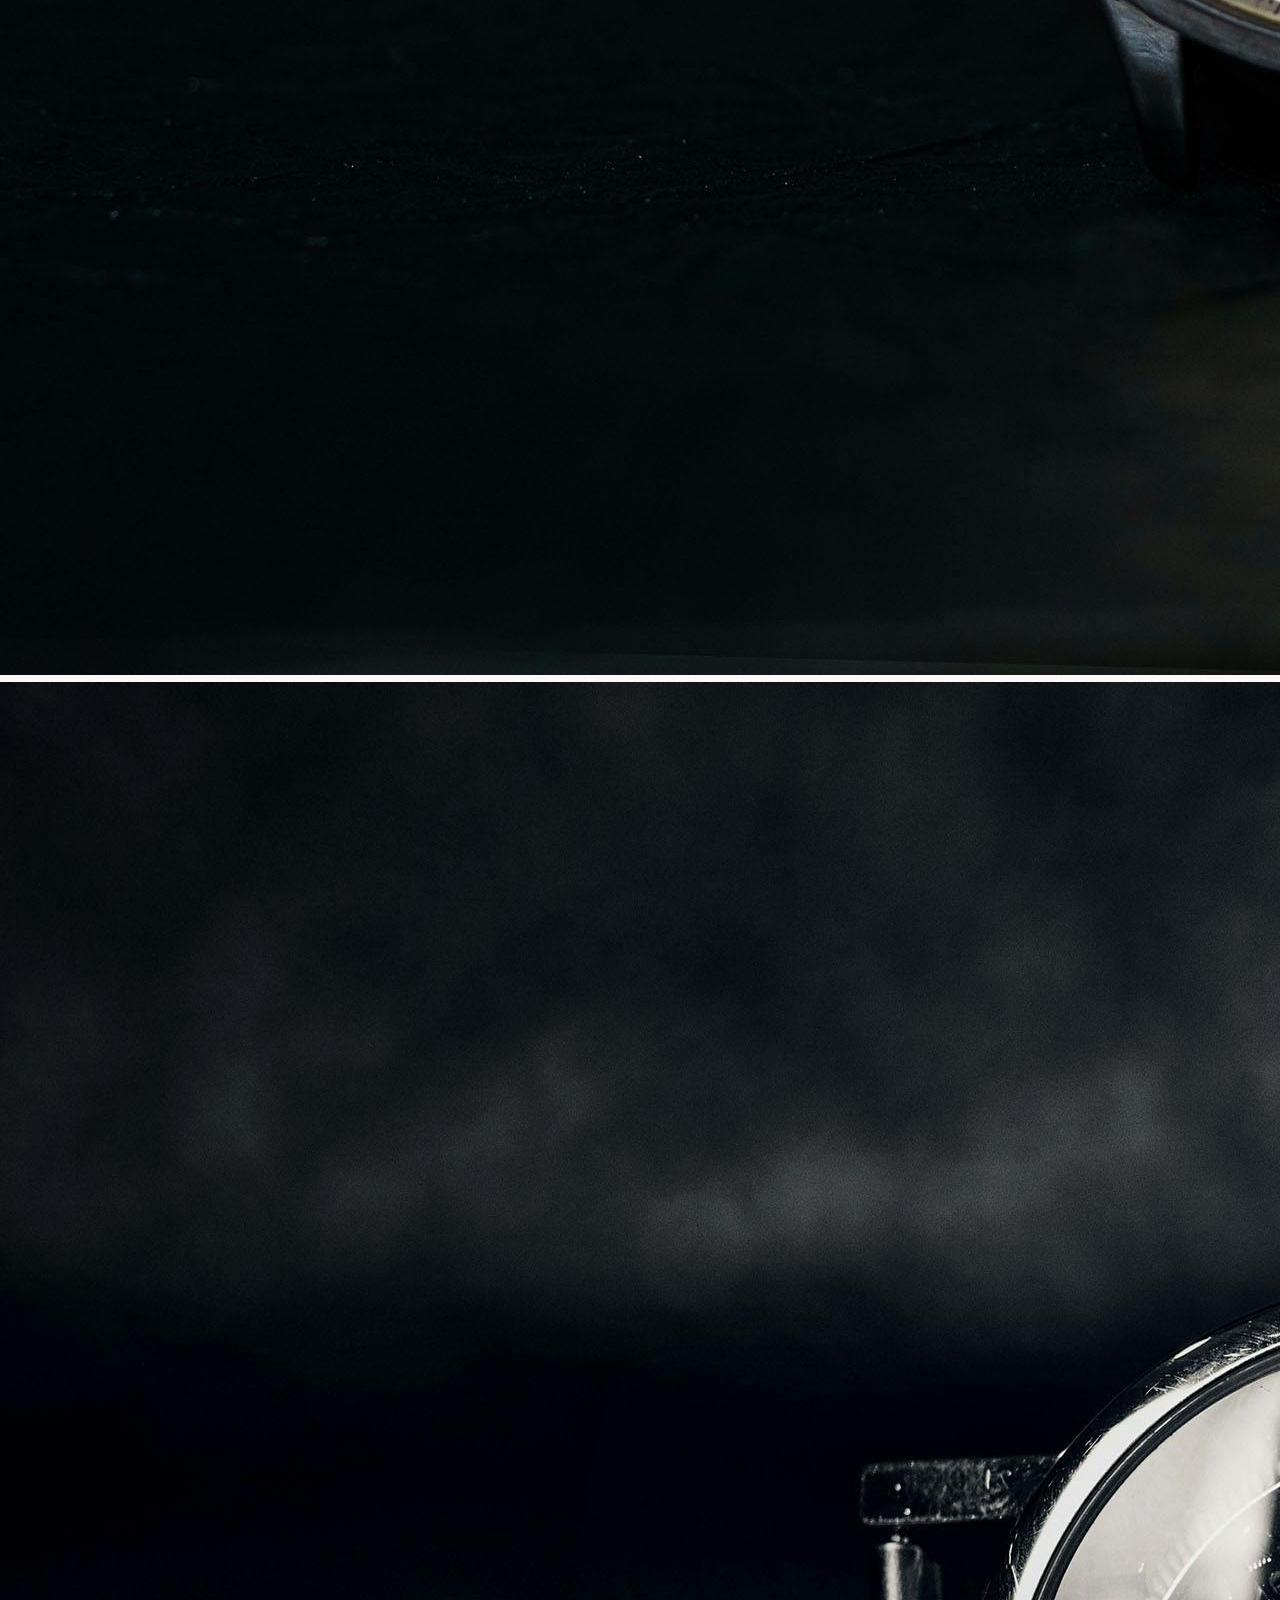
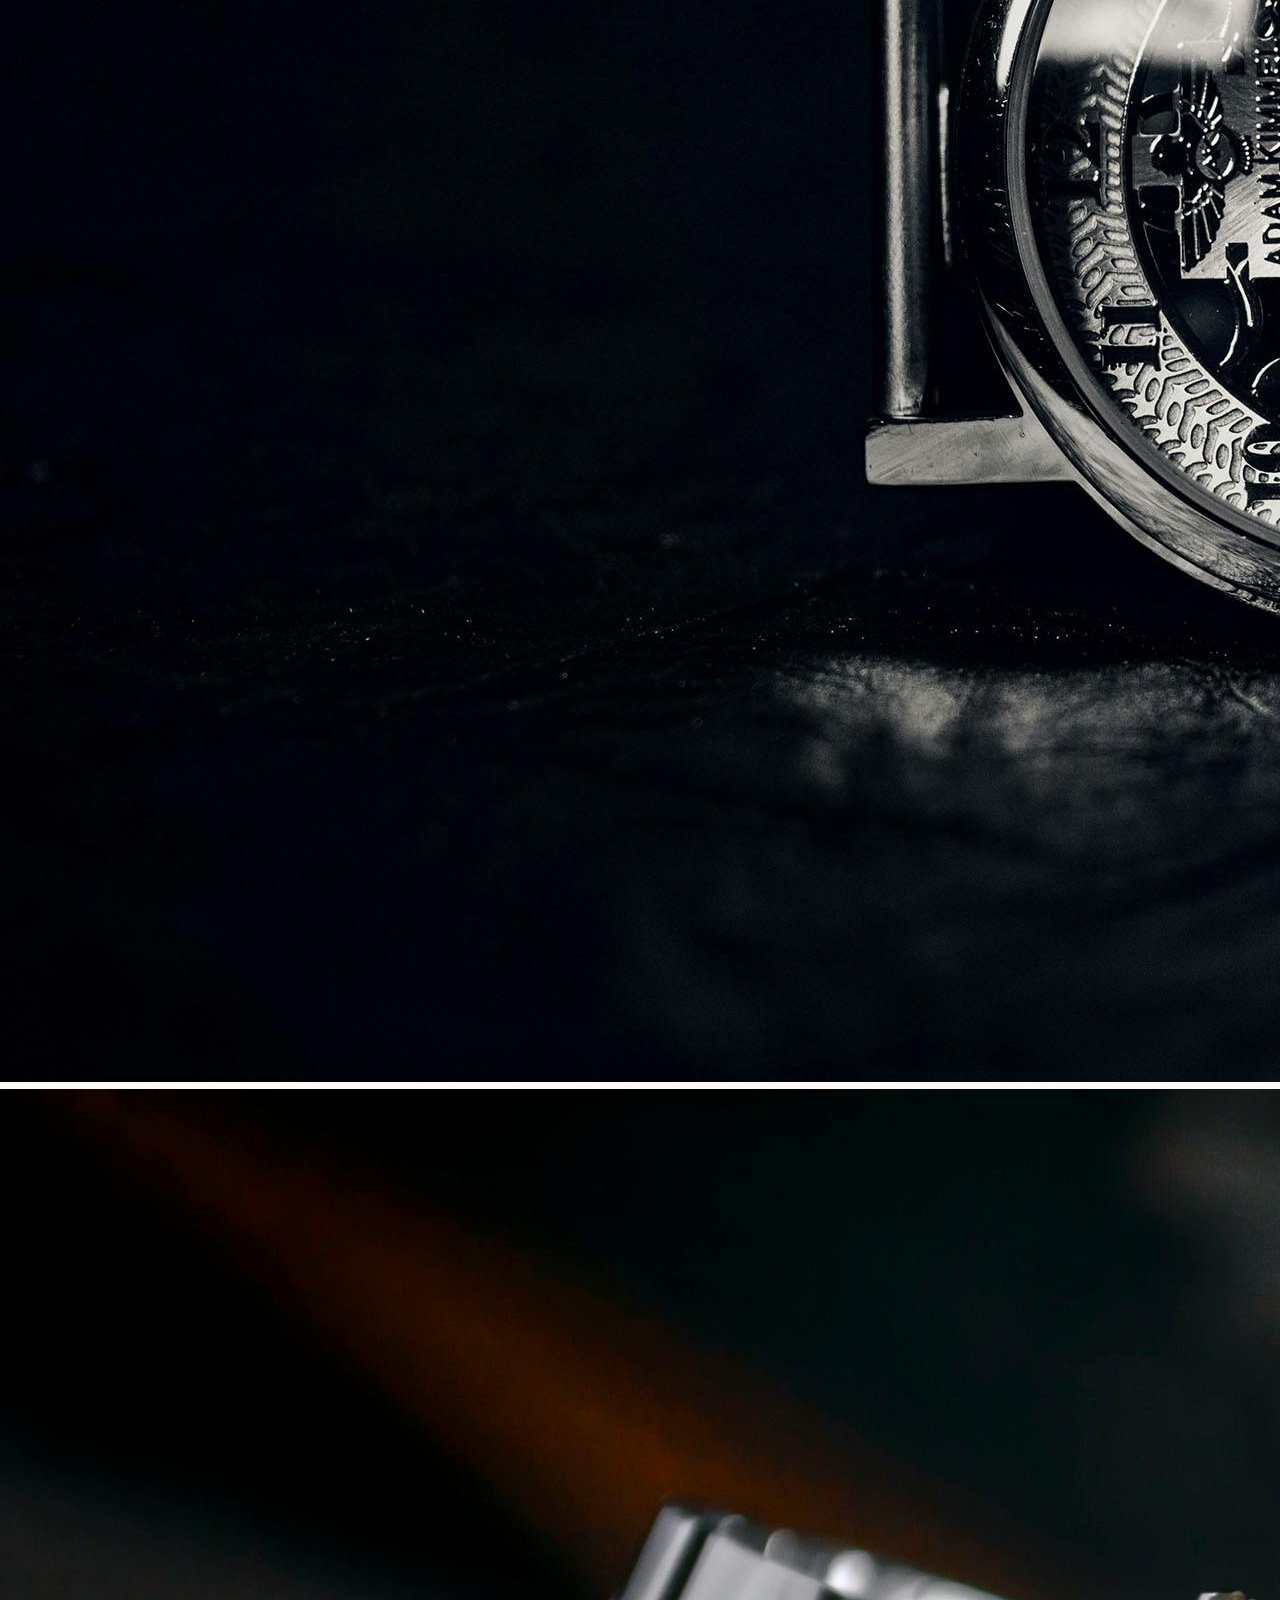
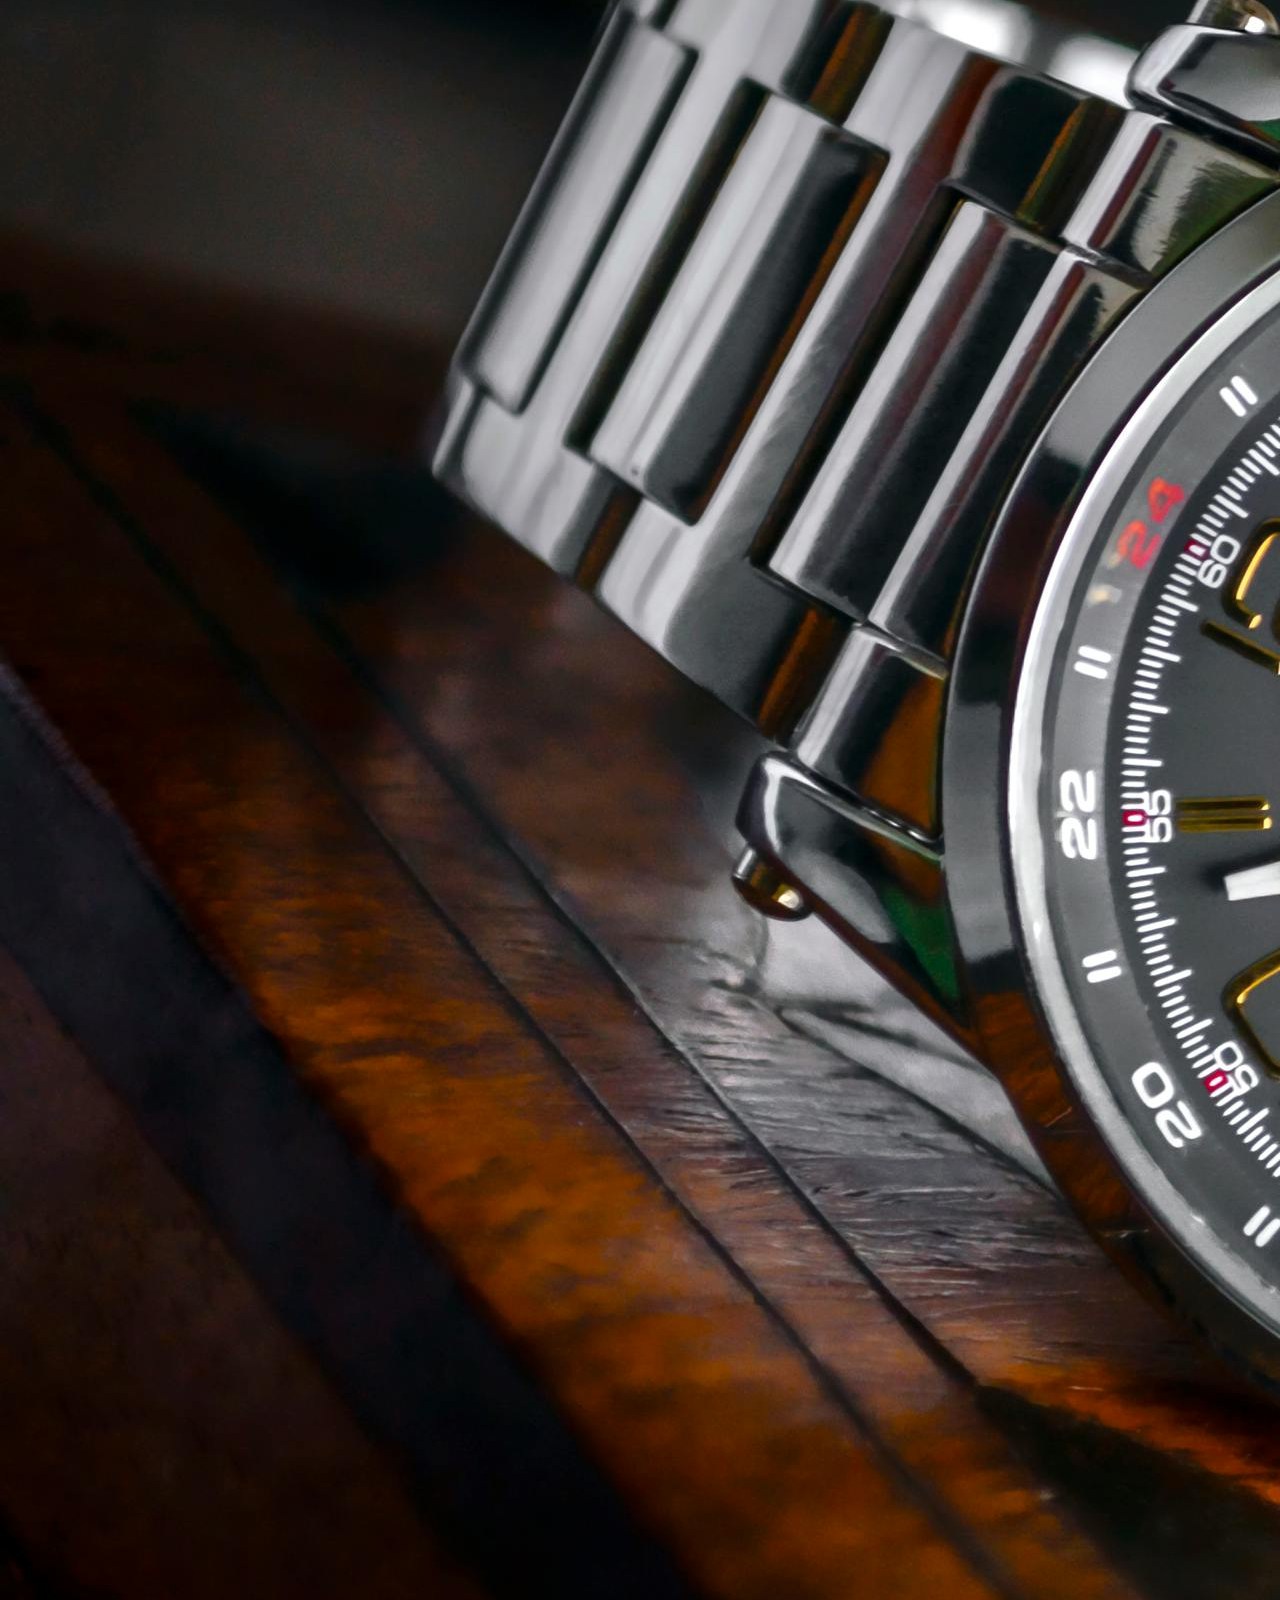
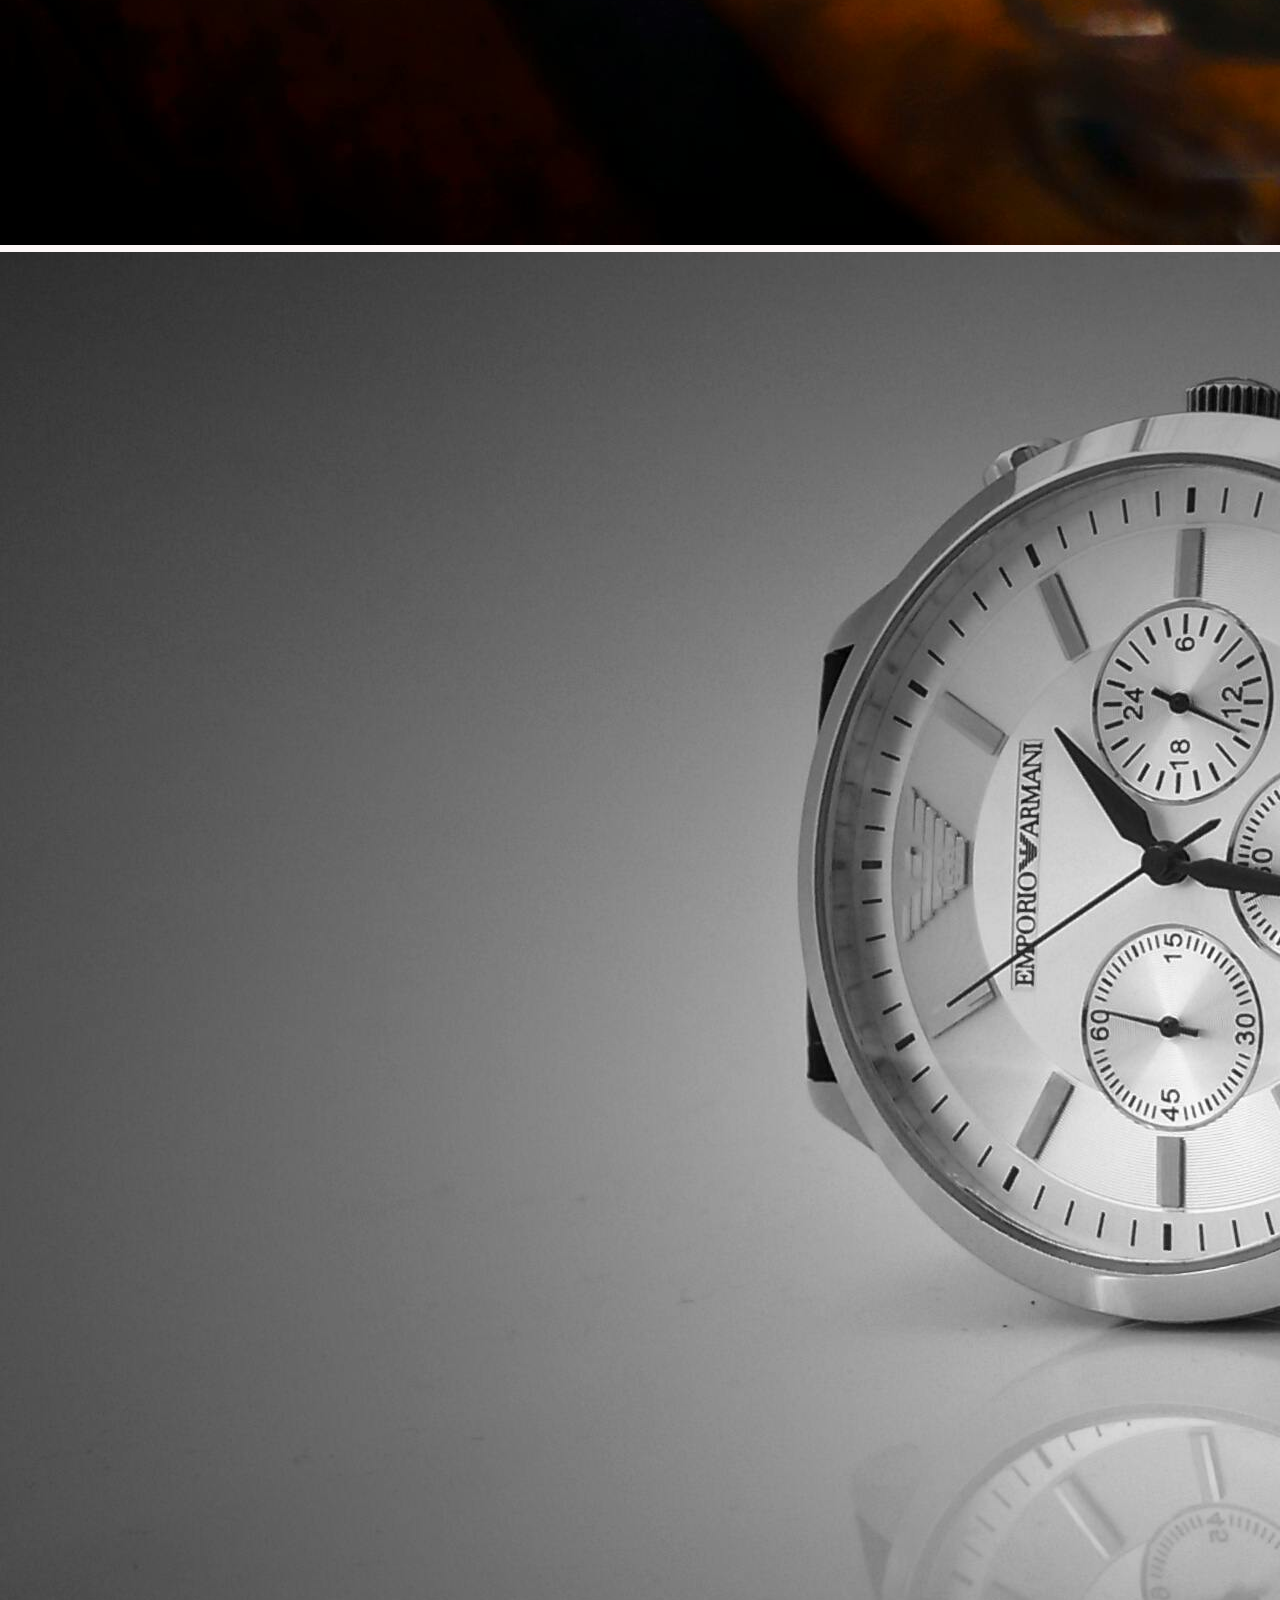
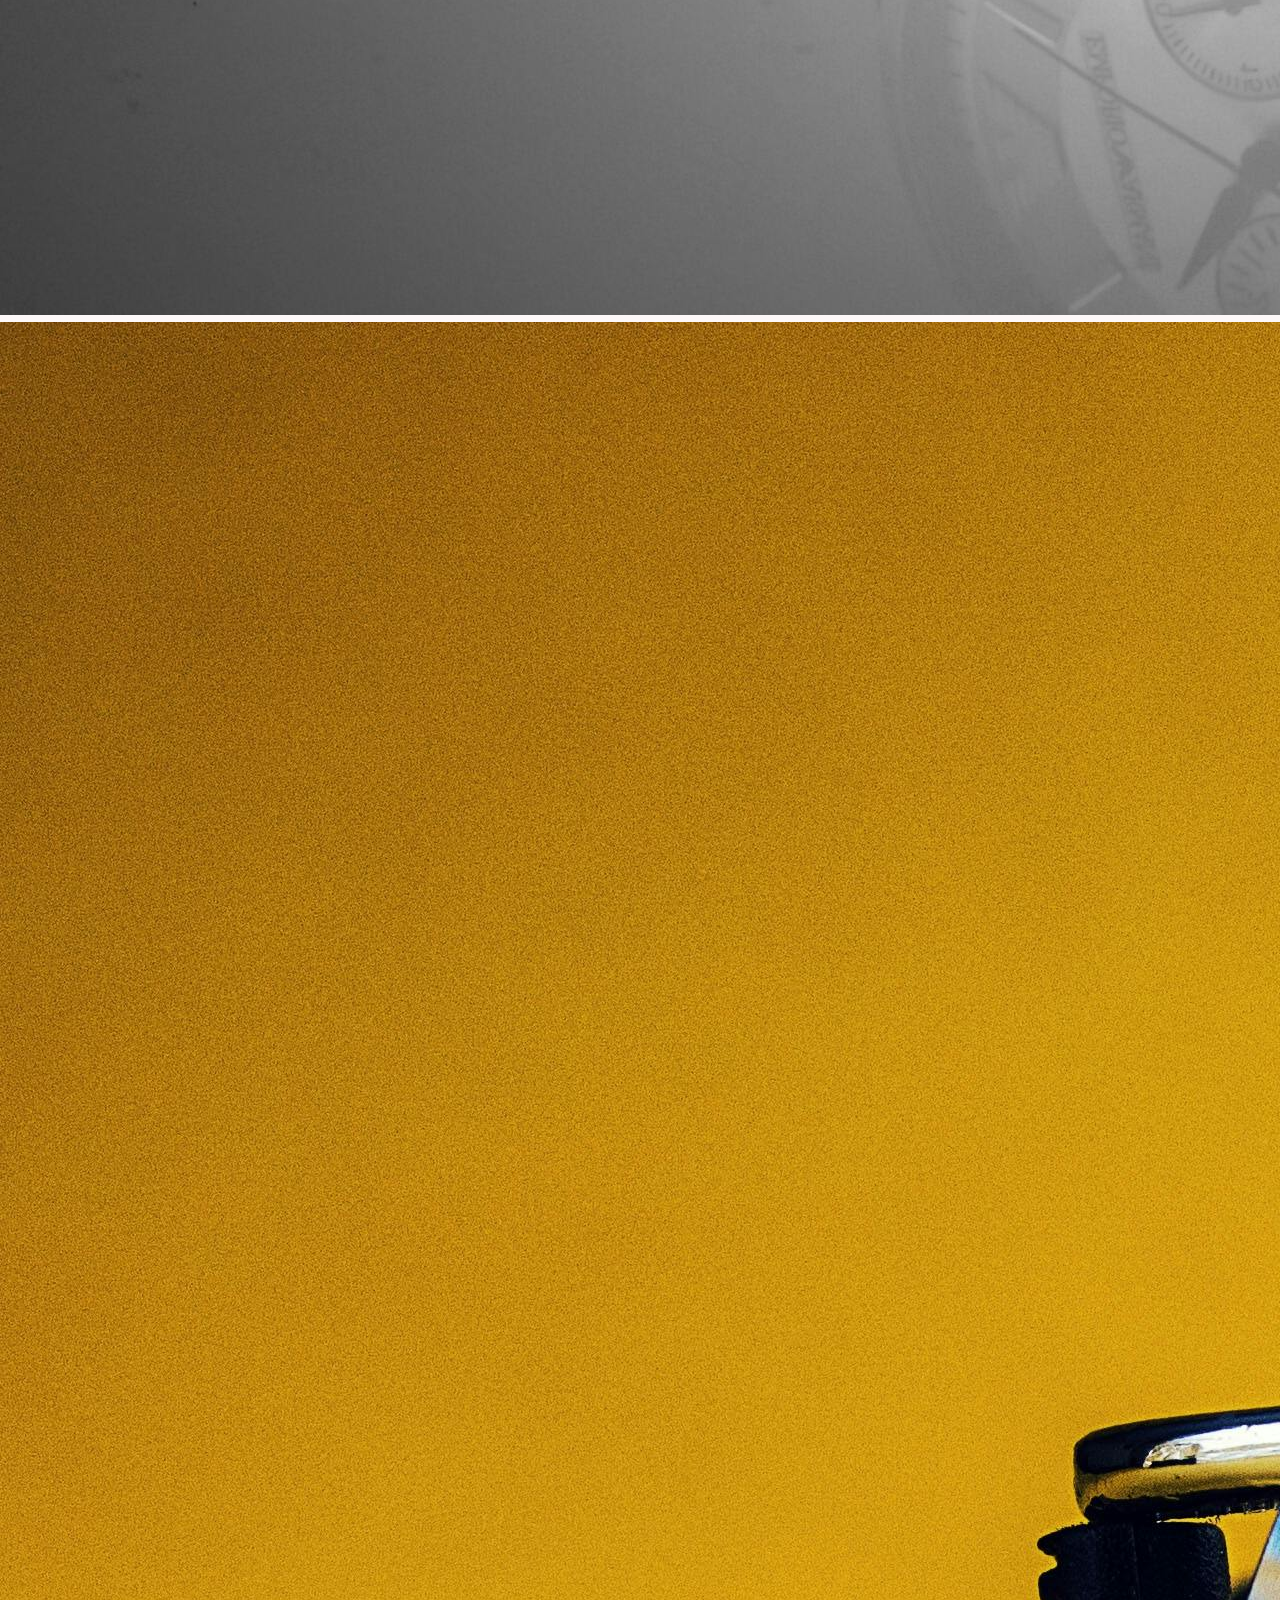
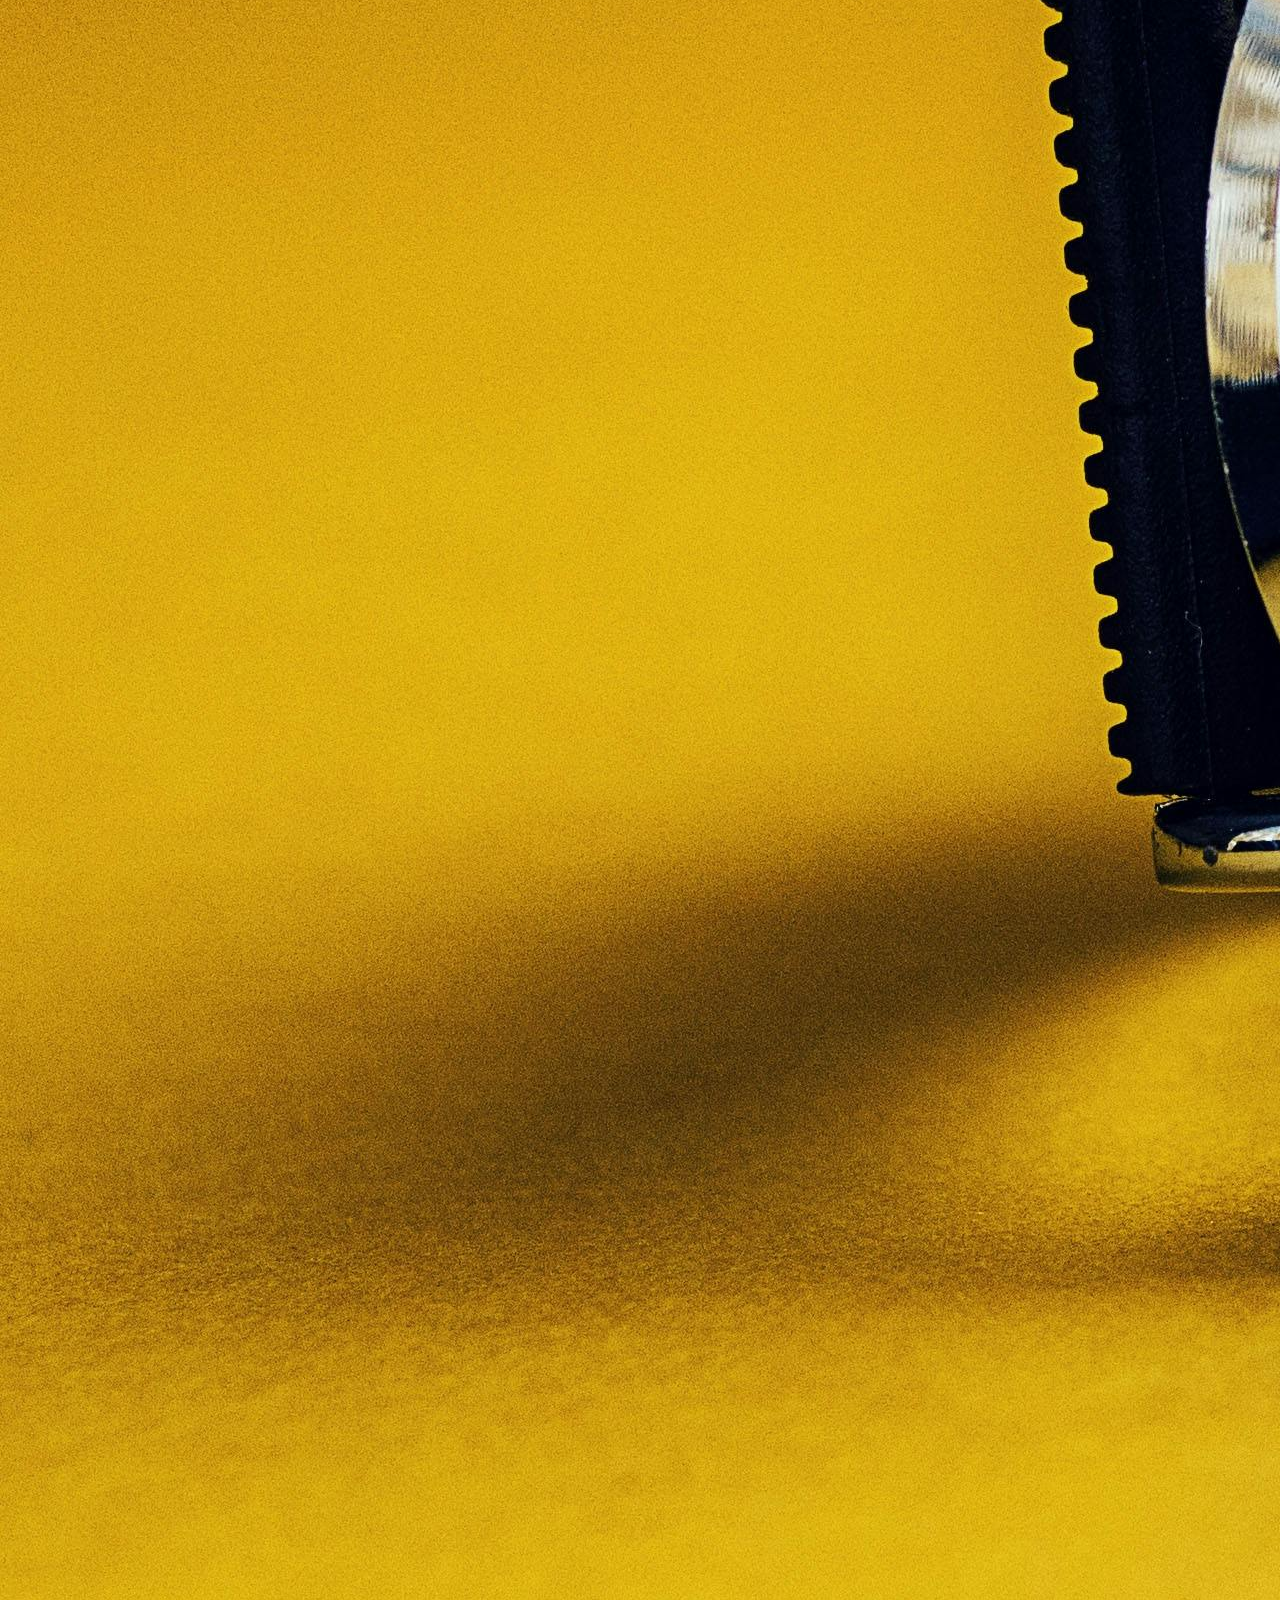
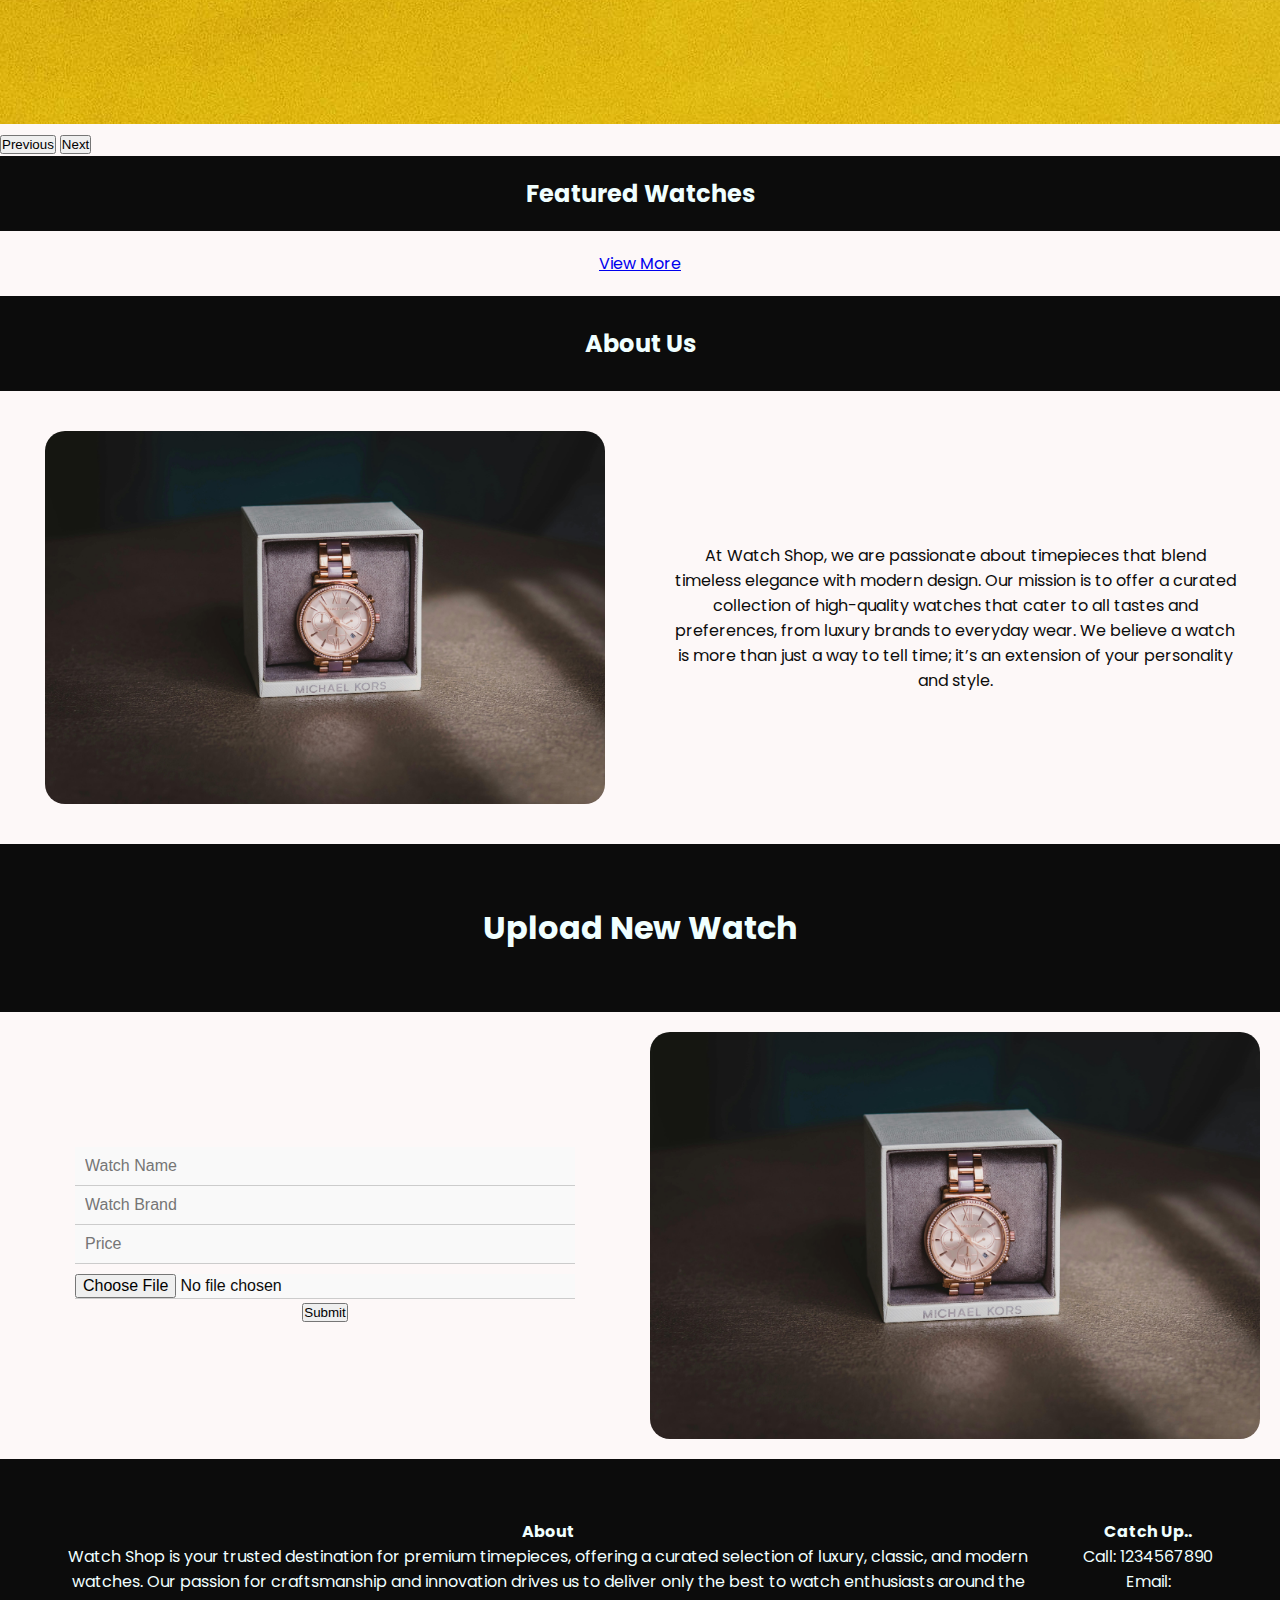
==== commit 6b825a1c: "final" ====
--- a/index.html
+++ b/index.html
@@ -3,7 +3,7 @@
   <head>
     <meta charset="UTF-8" />
     <meta name="viewport" content="width=device-width, initial-scale=1.0" />
-    <title>Home</title>
+    <title>WatchShop</title>
     <link rel="stylesheet" href="css\index.css" />
     <!-- bootstrap link -->
     <link
@@ -143,14 +143,16 @@
           <h2>About Us</h2>
         </div>
         <div class="about_grid">
-          <div class="card_about" style="width: 40rem">
-            <img src="images\Sample3.jpg" class="card-img-top" alt="..." />
+          <div class="card_about">
+            <img src="images/Sample3.jpg" class="card-img-top" alt="..." />
           </div>
           <div class="about_info">
-            Lorem ipsum dolor sit amet consectetur, adipisicing elit. Blanditiis
-            fugit voluptates expedita quas, cumque quaerat cum cupiditate ut ab
-            officiis fuga, odio vitae? Omnis, dolores id. Vitae architecto ullam
-            laborum!
+            At Watch Shop, we are passionate about timepieces that blend
+            timeless elegance with modern design. Our mission is to offer a
+            curated collection of high-quality watches that cater to all tastes
+            and preferences, from luxury brands to everyday wear. We believe a
+            watch is more than just a way to tell time; it’s an extension of
+            your personality and style.
           </div>
         </div>
       </section>
@@ -163,17 +165,25 @@
         <div class="upload_grid">
           <div class="upload_details">
             <form id="watch-form">
-              <input type="text" name="name" placeholder="Watch Name" required />
-              <input type="text" name="brand" placeholder="Watch Brand" required />
+              <input
+                type="text"
+                name="name"
+                placeholder="Watch Name"
+                required
+              />
+              <input
+                type="text"
+                name="brand"
+                placeholder="Watch Brand"
+                required
+              />
               <input type="number" name="price" placeholder="Price" required />
               <input type="file" name="image" required />
-              <button type="submit" class="btn btn-primary" style="text-align: center">
-                Submit
-              </button>
+              <button type="submit" class="btn btn-primary">Submit</button>
             </form>
           </div>
-          <div class="card_upload" style="width: 40rem">
-            <img src="images\Sample3.jpg" class="card-img-top" alt="..." />
+          <div class="card_upload">
+            <img src="images/Sample3.jpg" class="card-img-top" alt="..." />
           </div>
         </div>
       </section>
@@ -186,10 +196,11 @@
           <div>
             <h4>About</h4>
             <p>
-              Lorem ipsum dolor sit amet consectetur adipisicing elit. Aut
-              ratione ipsa, asperiores officia corporis ab, cumque cum voluptate
-              deserunt dolorem in nihil inventore consequuntur tempora tenetur.
-              Doloribus modi atque harum.
+              Watch Shop is your trusted destination for premium timepieces,
+              offering a curated selection of luxury, classic, and modern
+              watches. Our passion for craftsmanship and innovation drives us to
+              deliver only the best to watch enthusiasts around the world.
+              Discover the perfect watch that complements your style.
             </p>
           </div>
           <div>
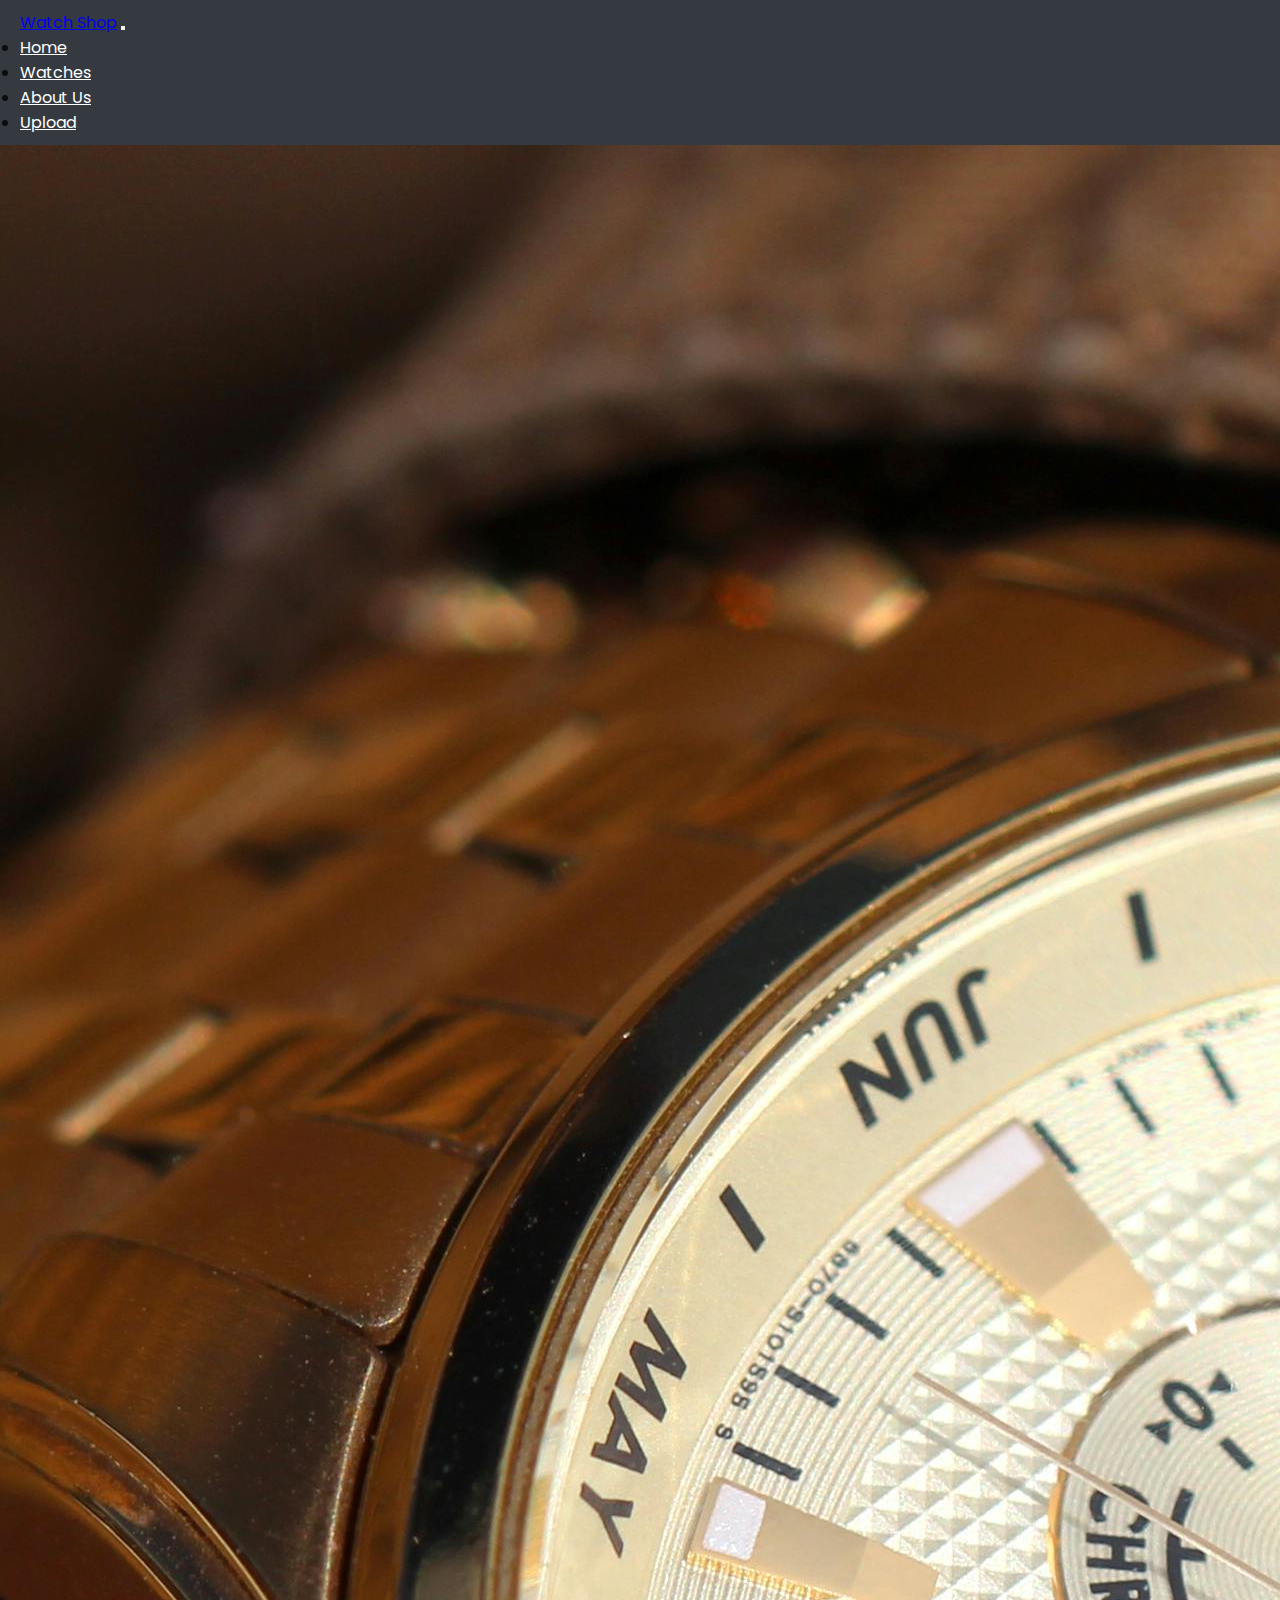
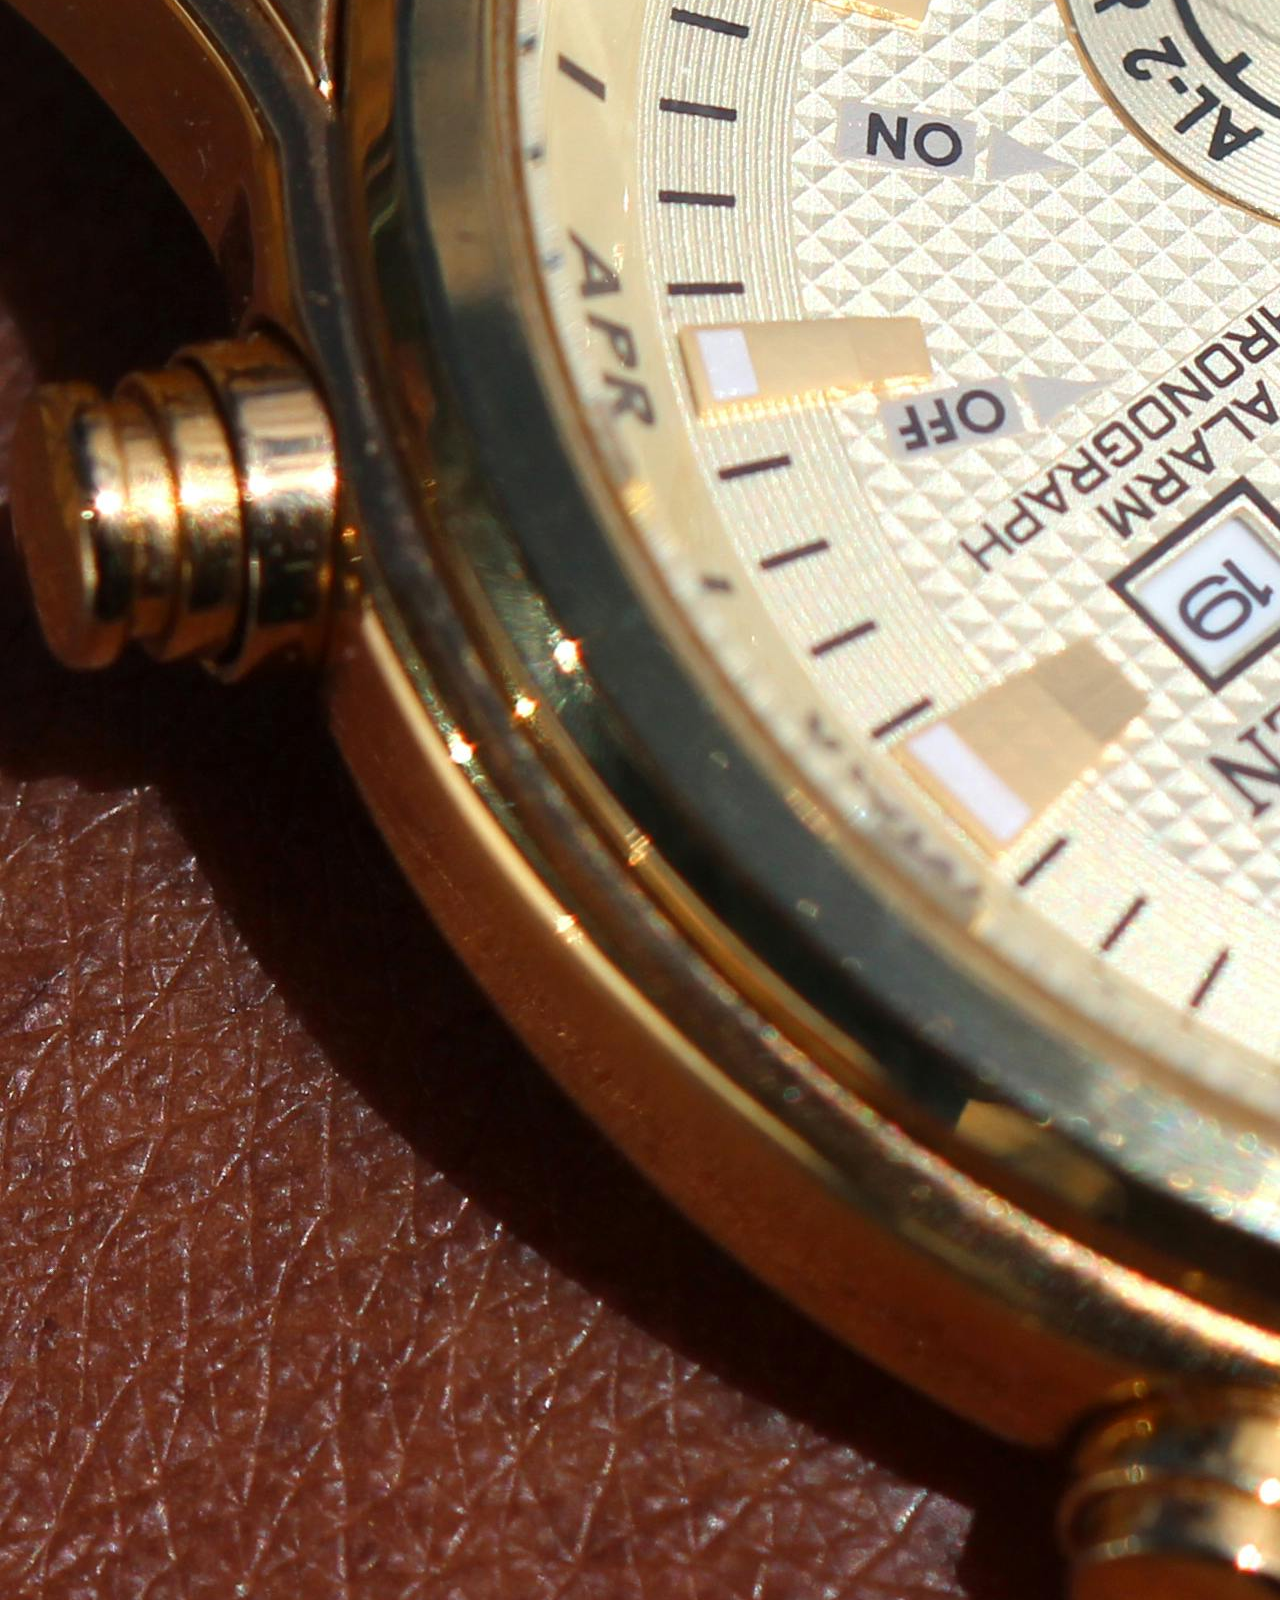
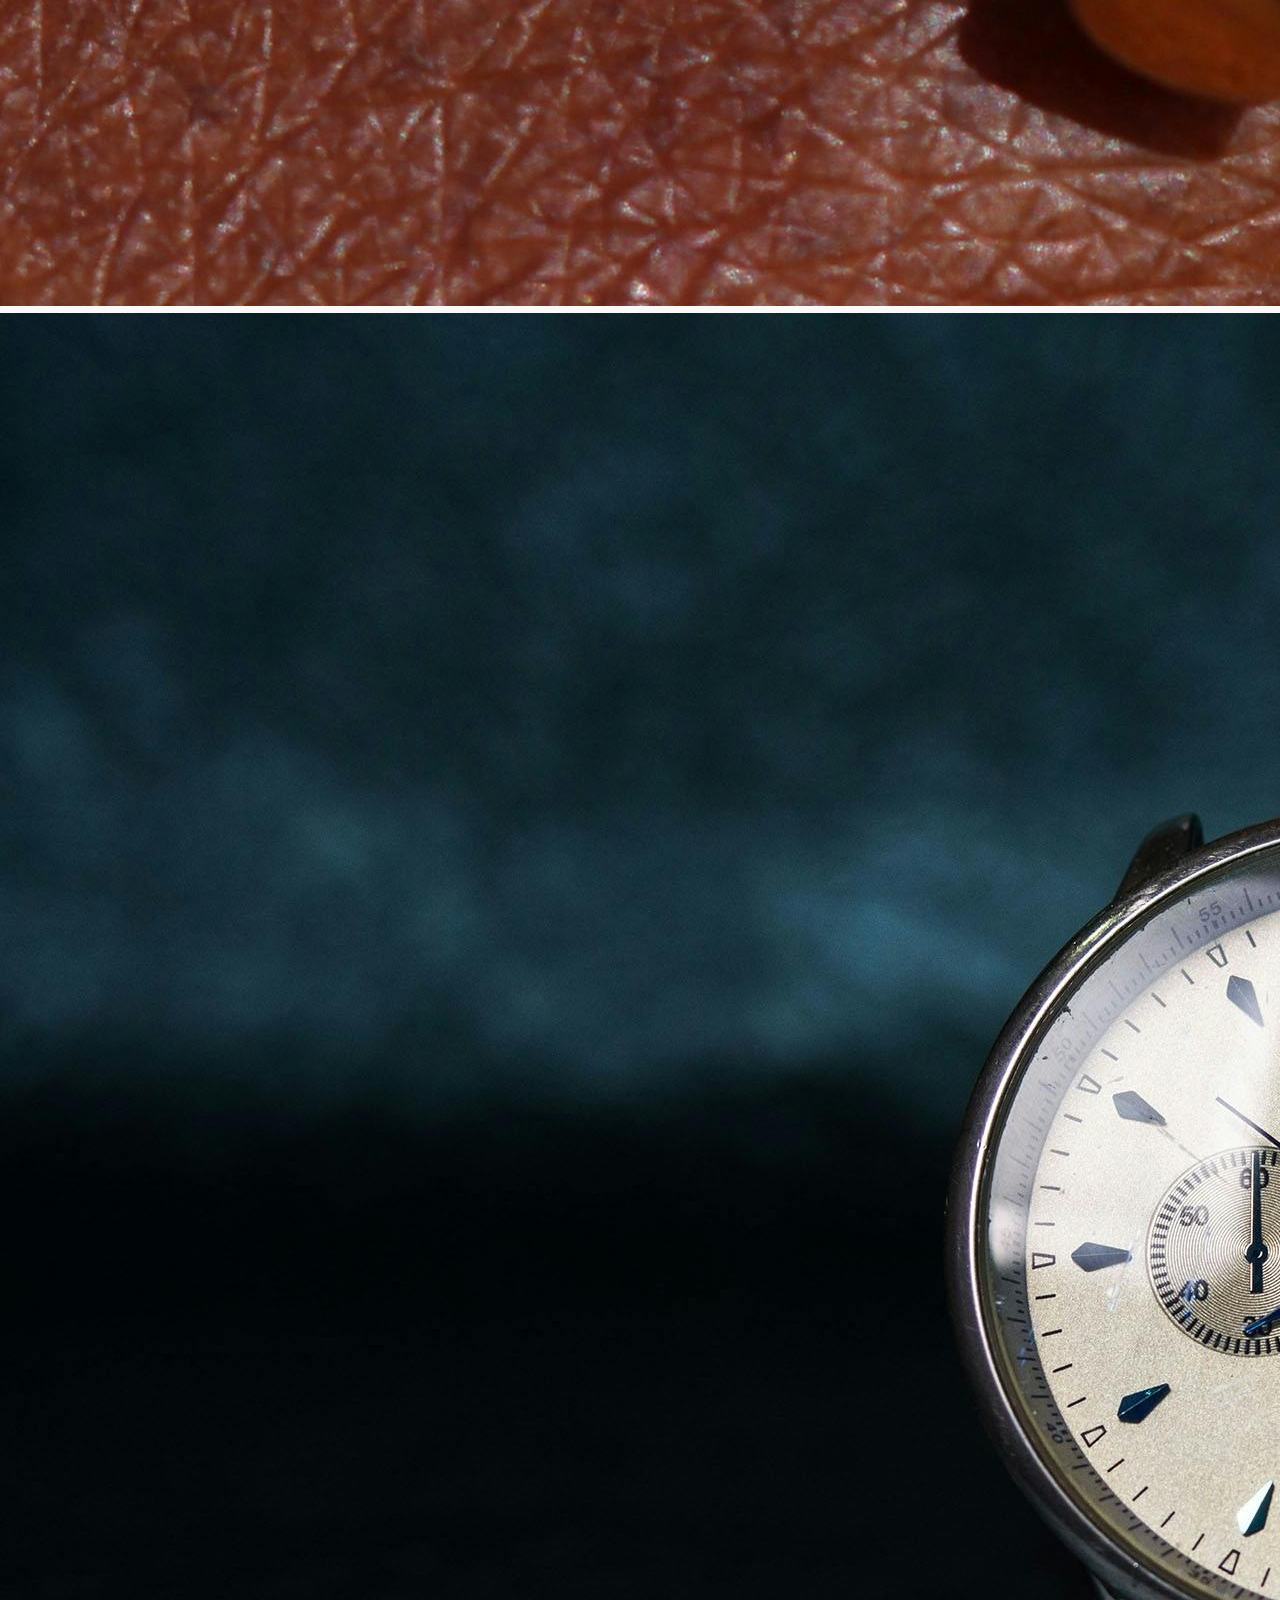
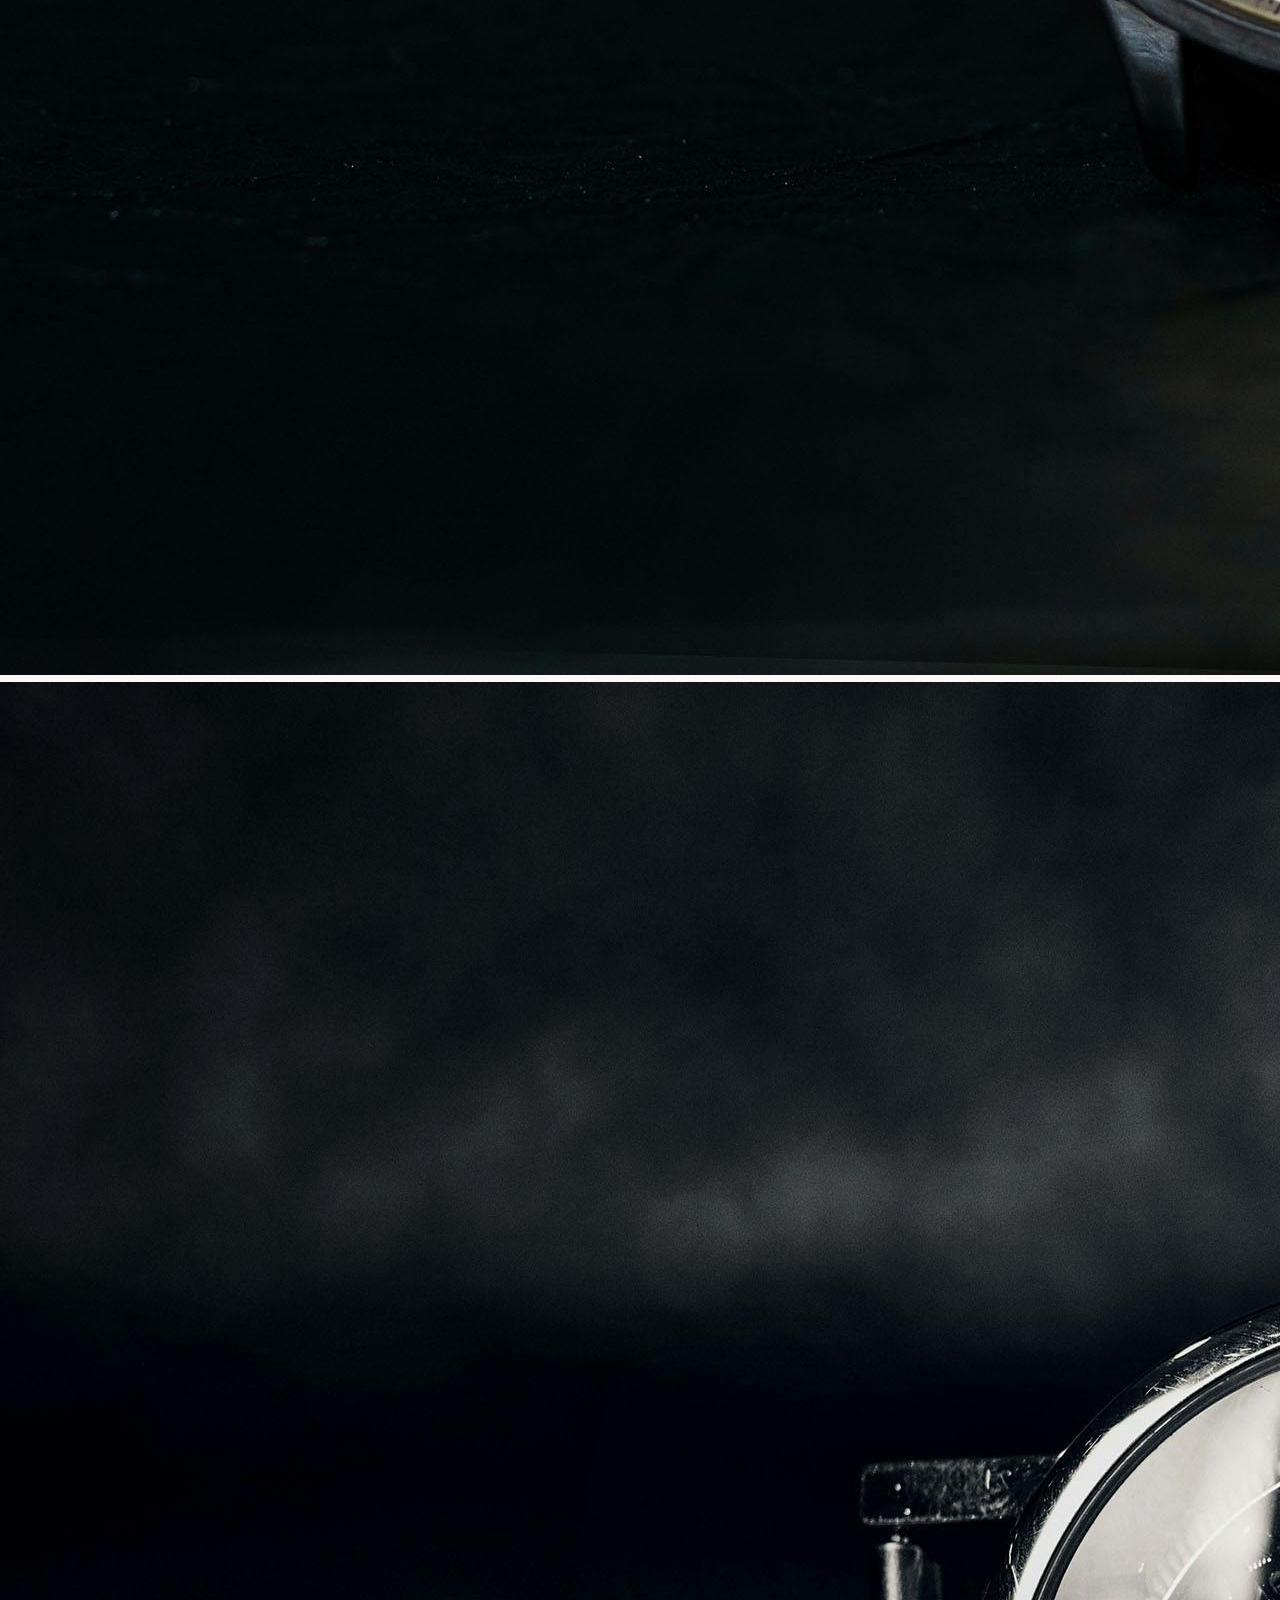
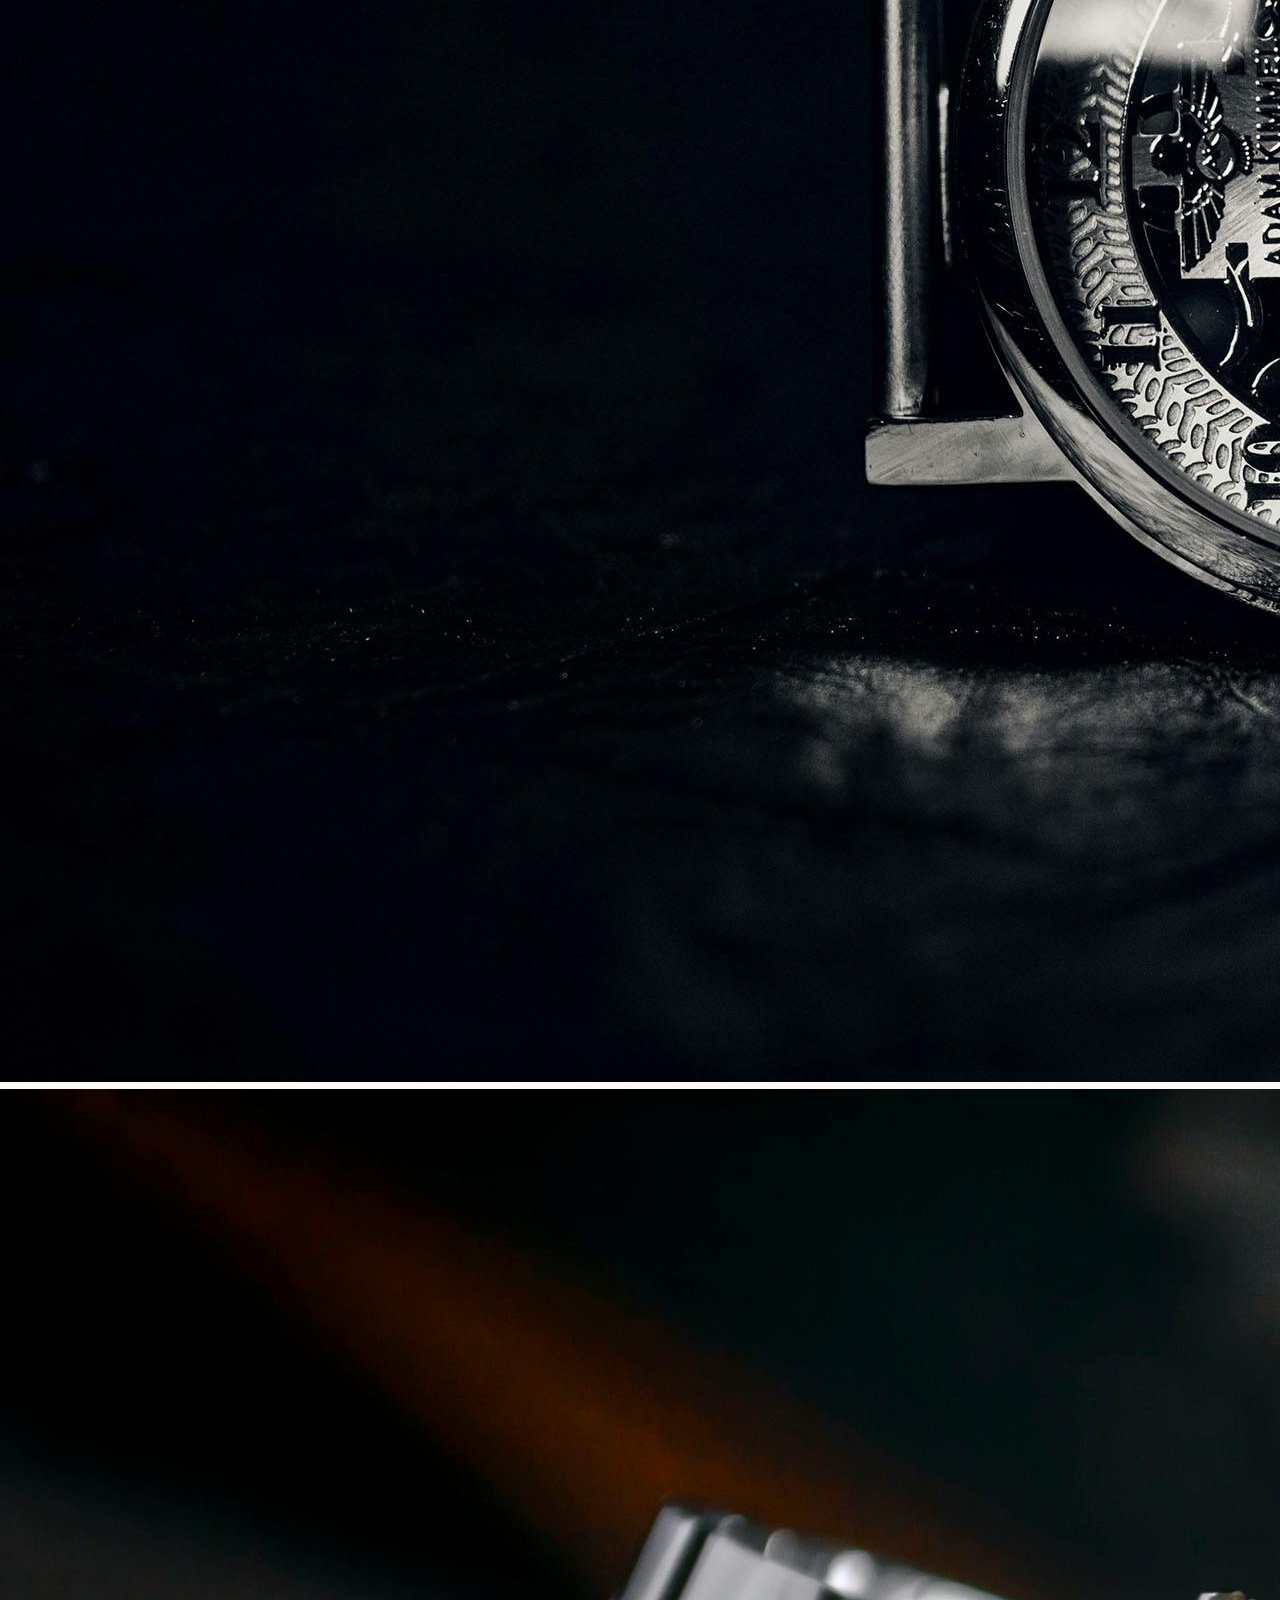
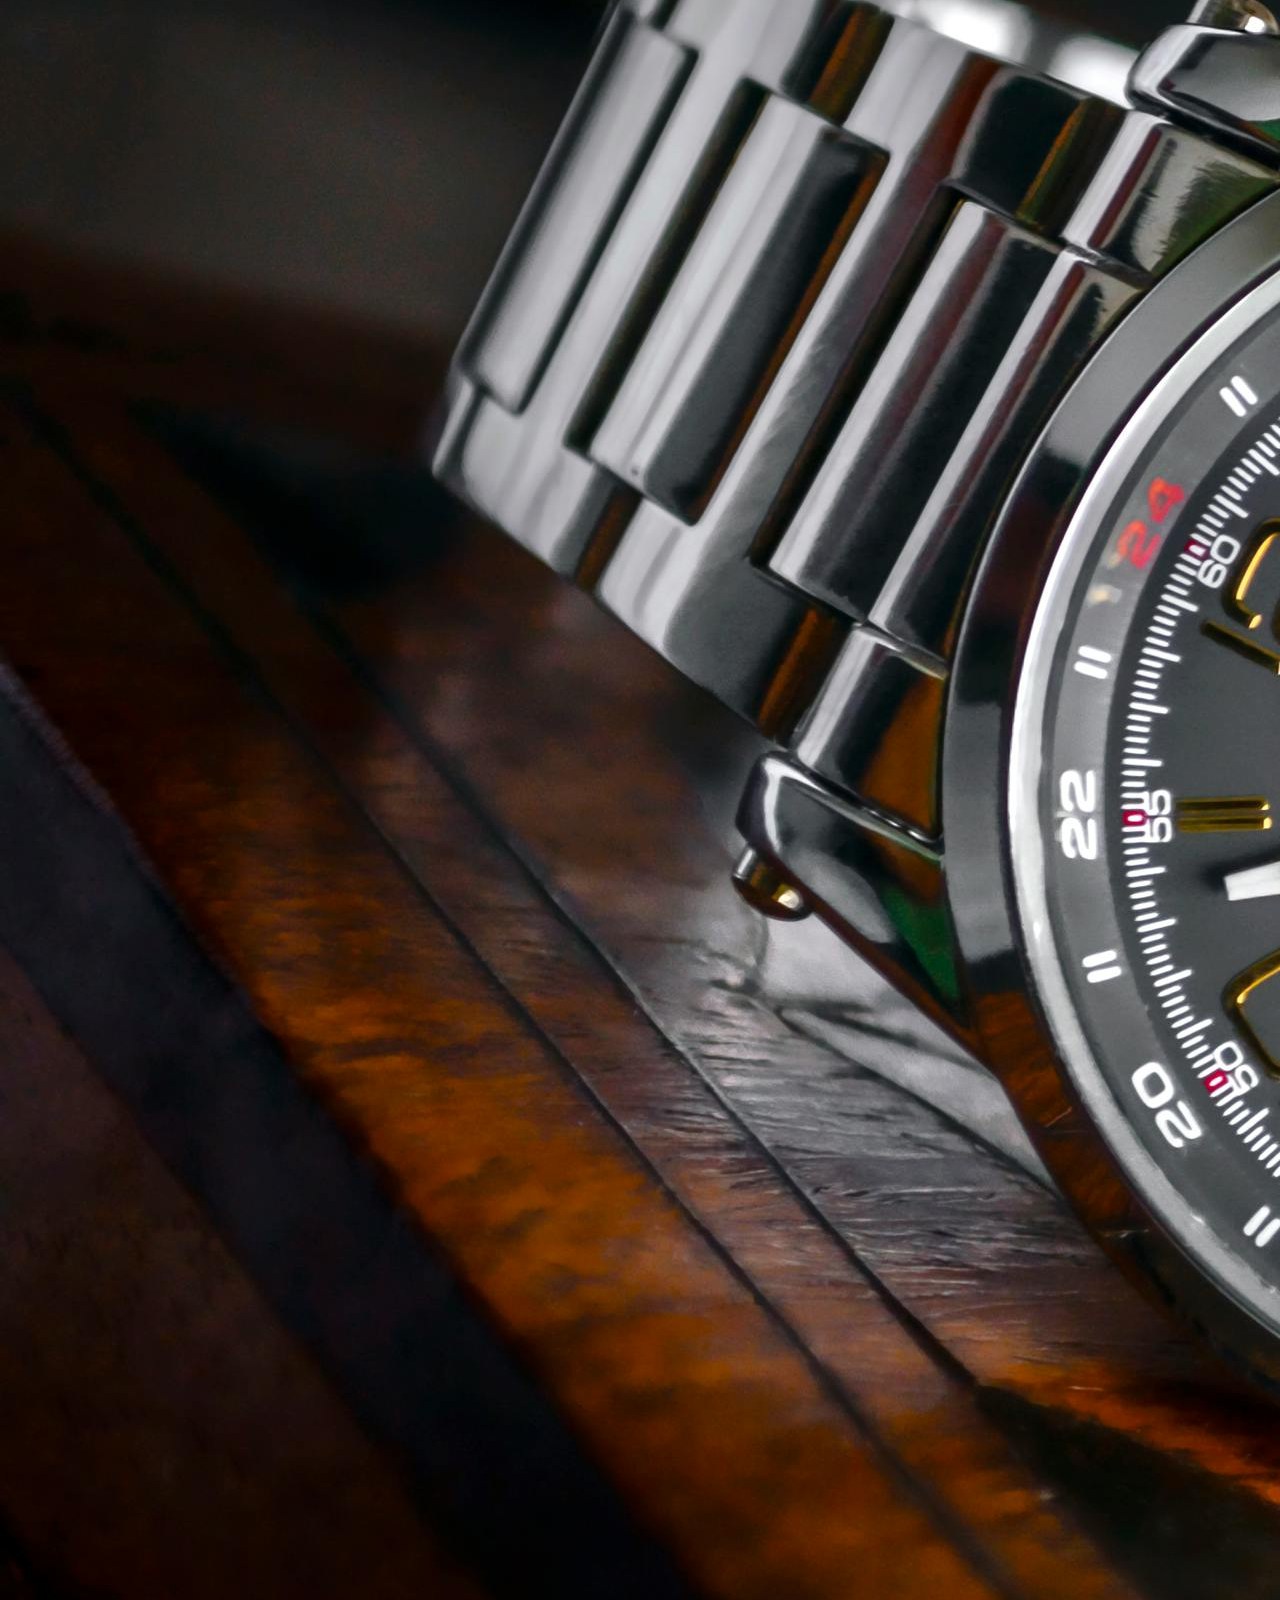
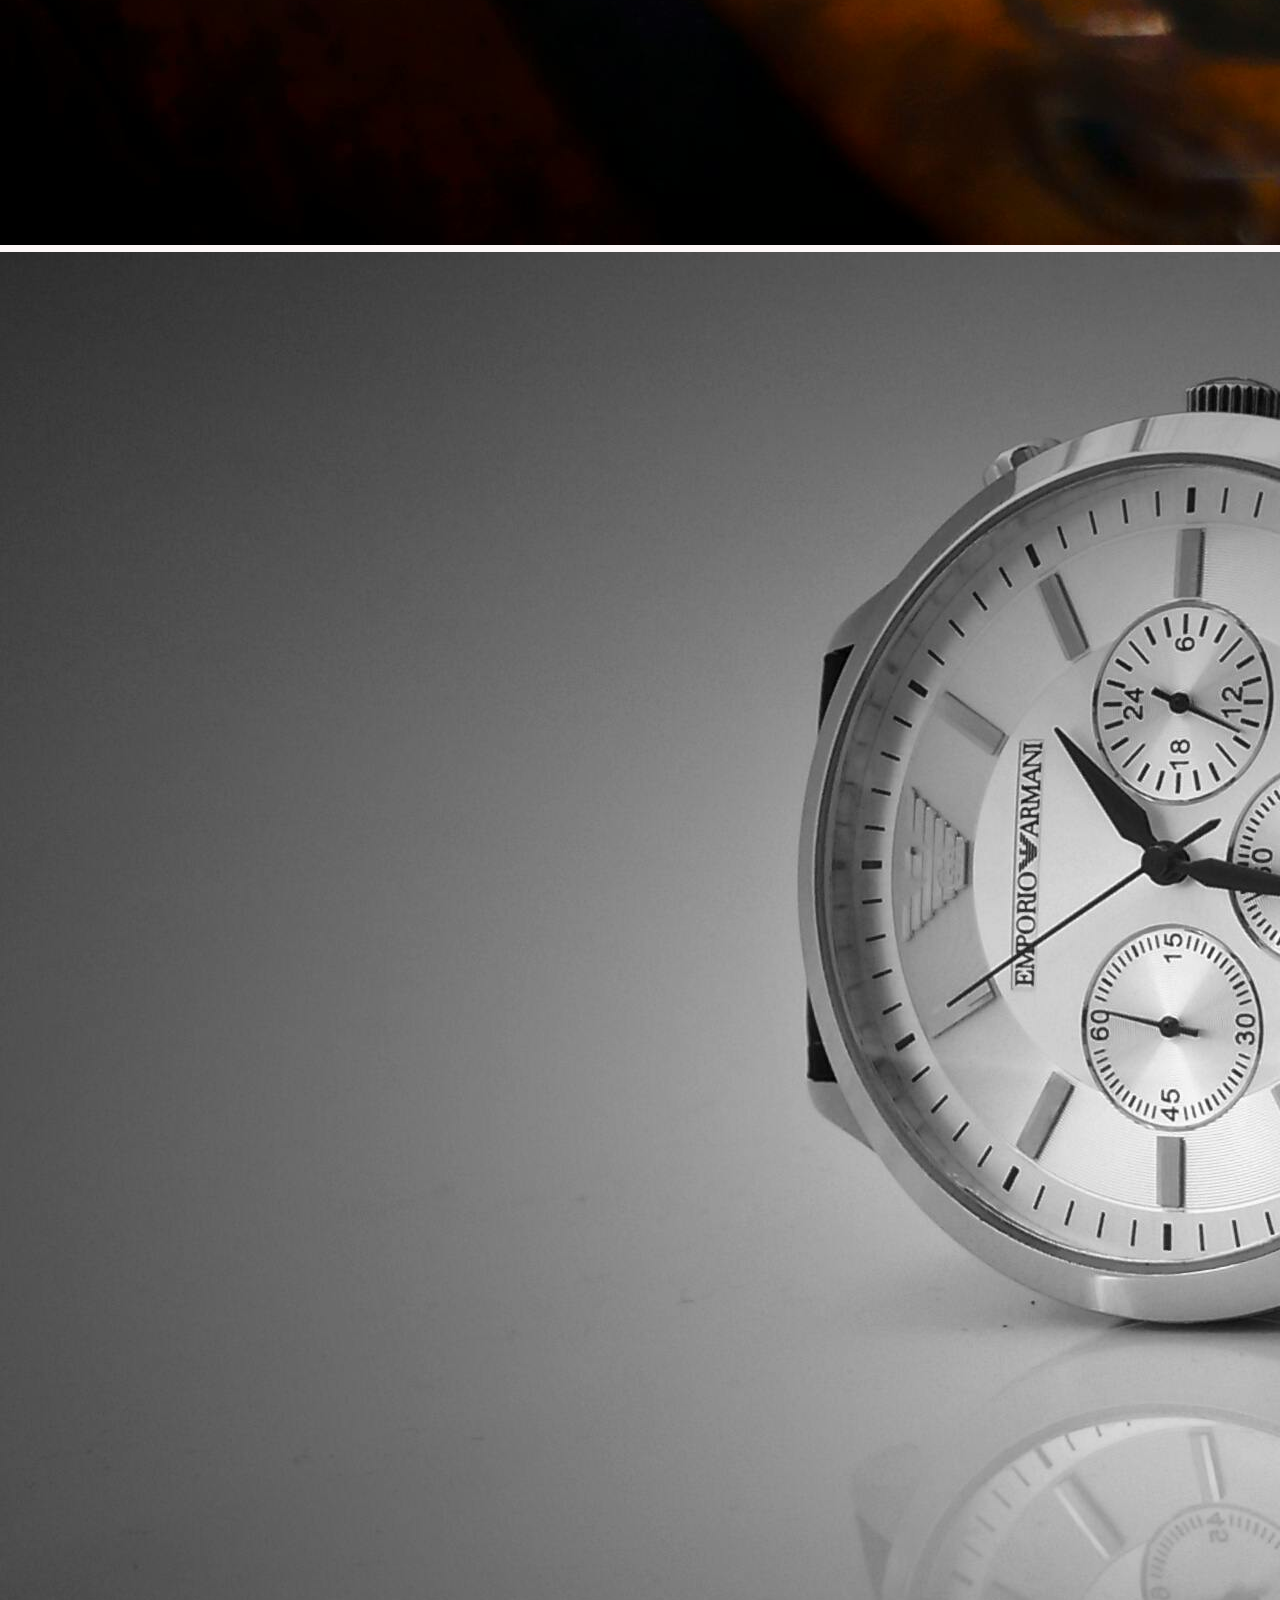
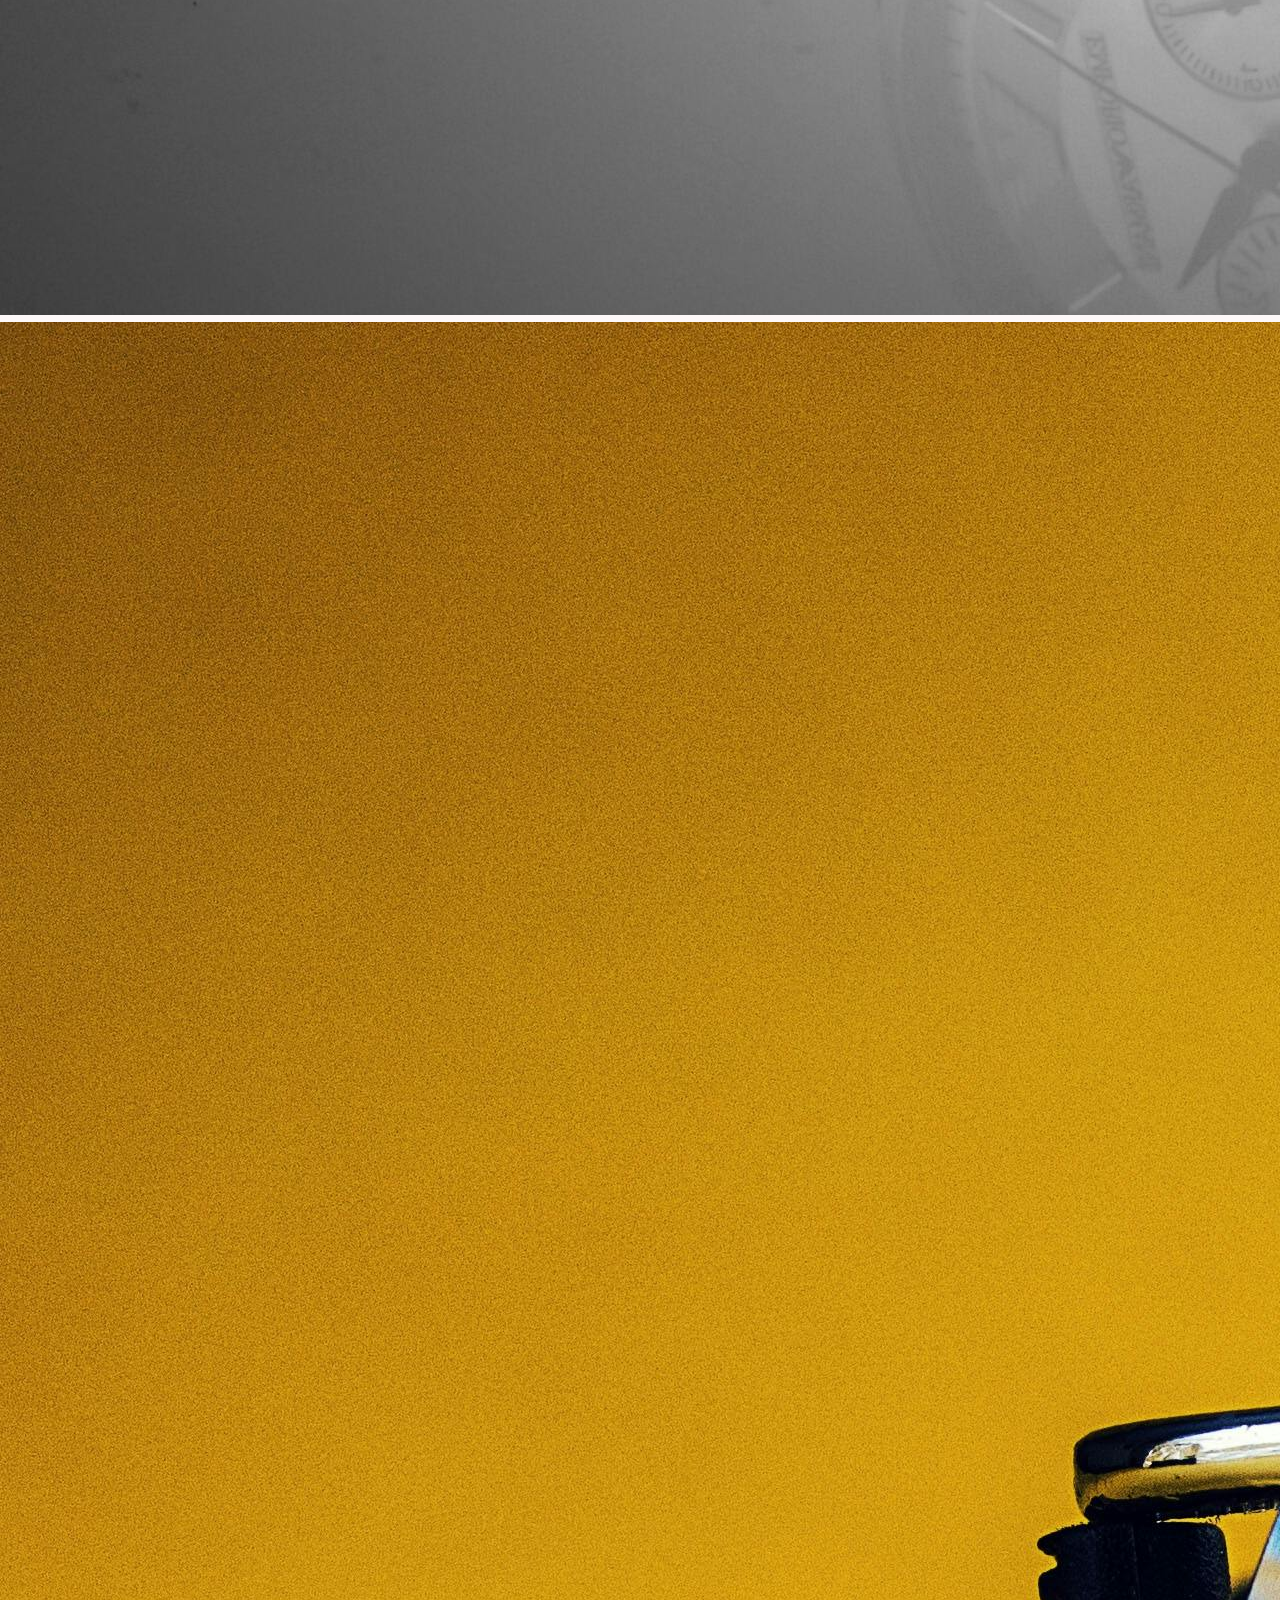
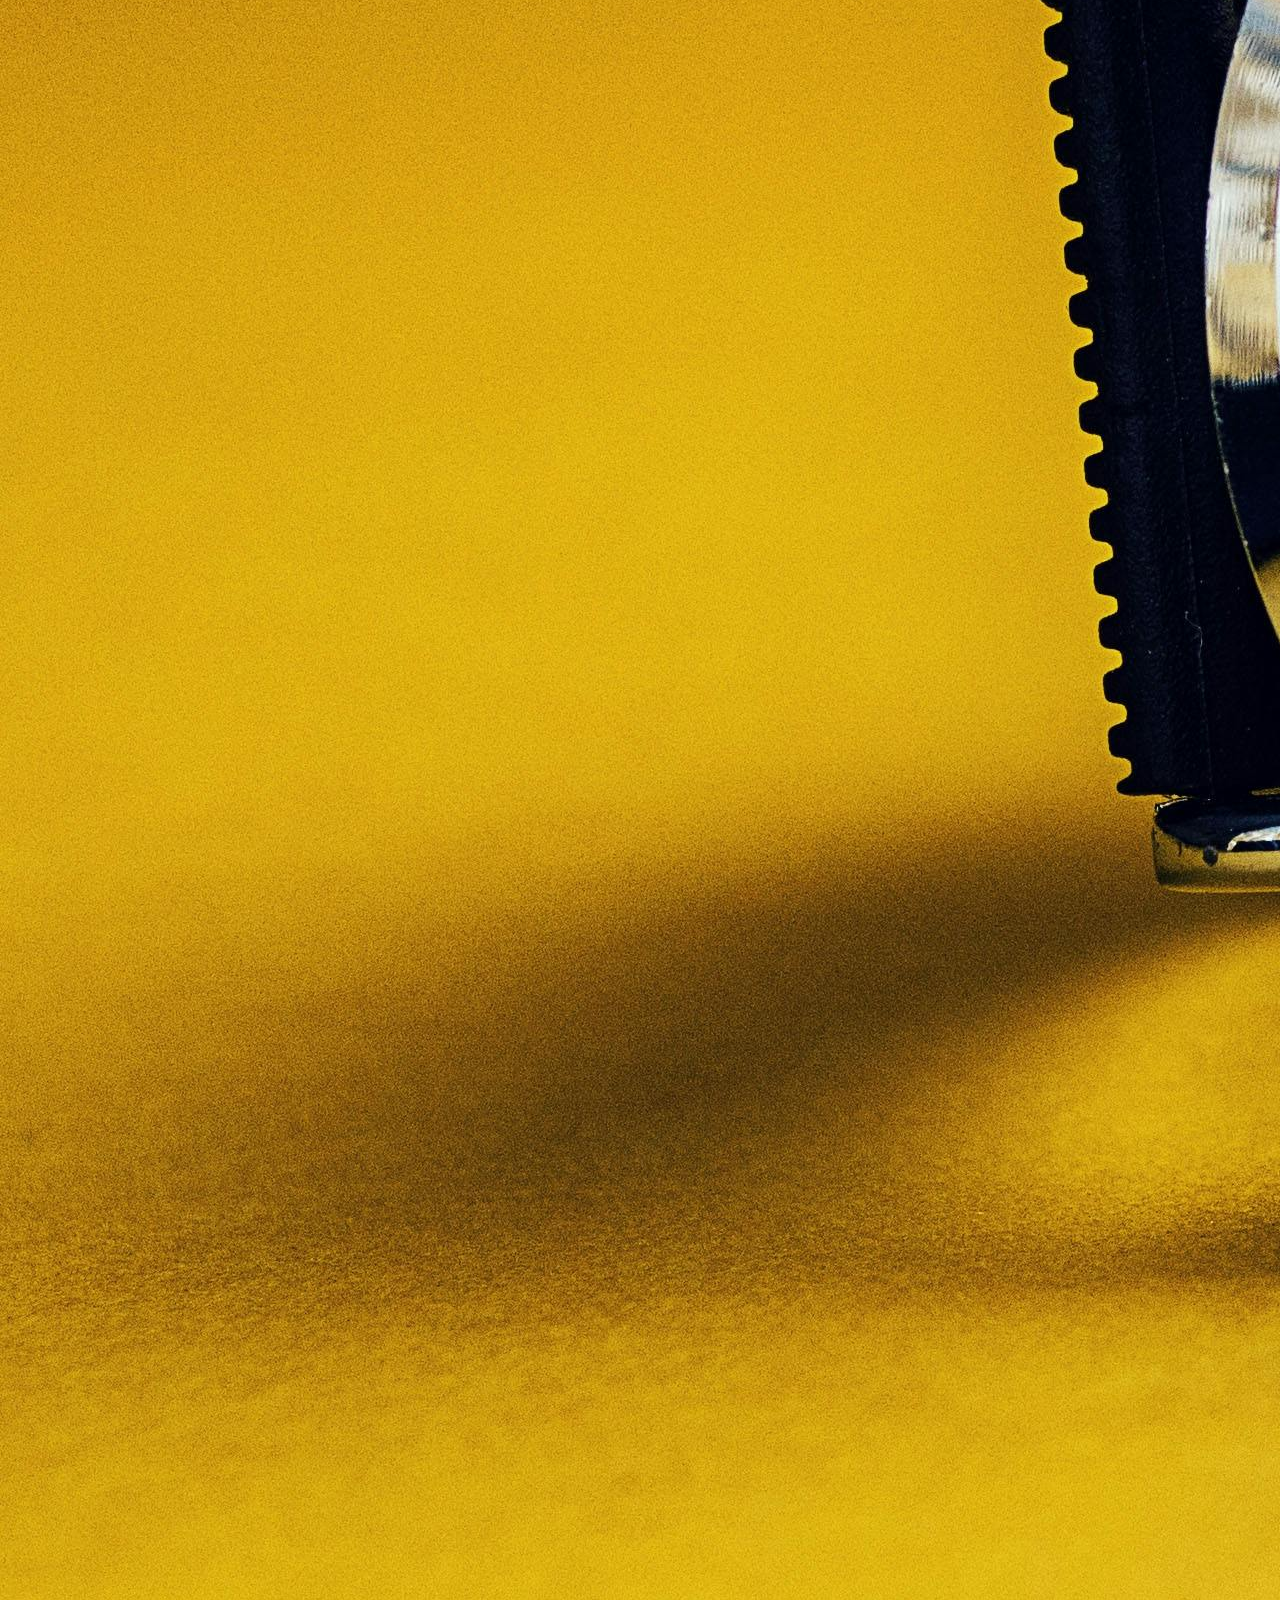
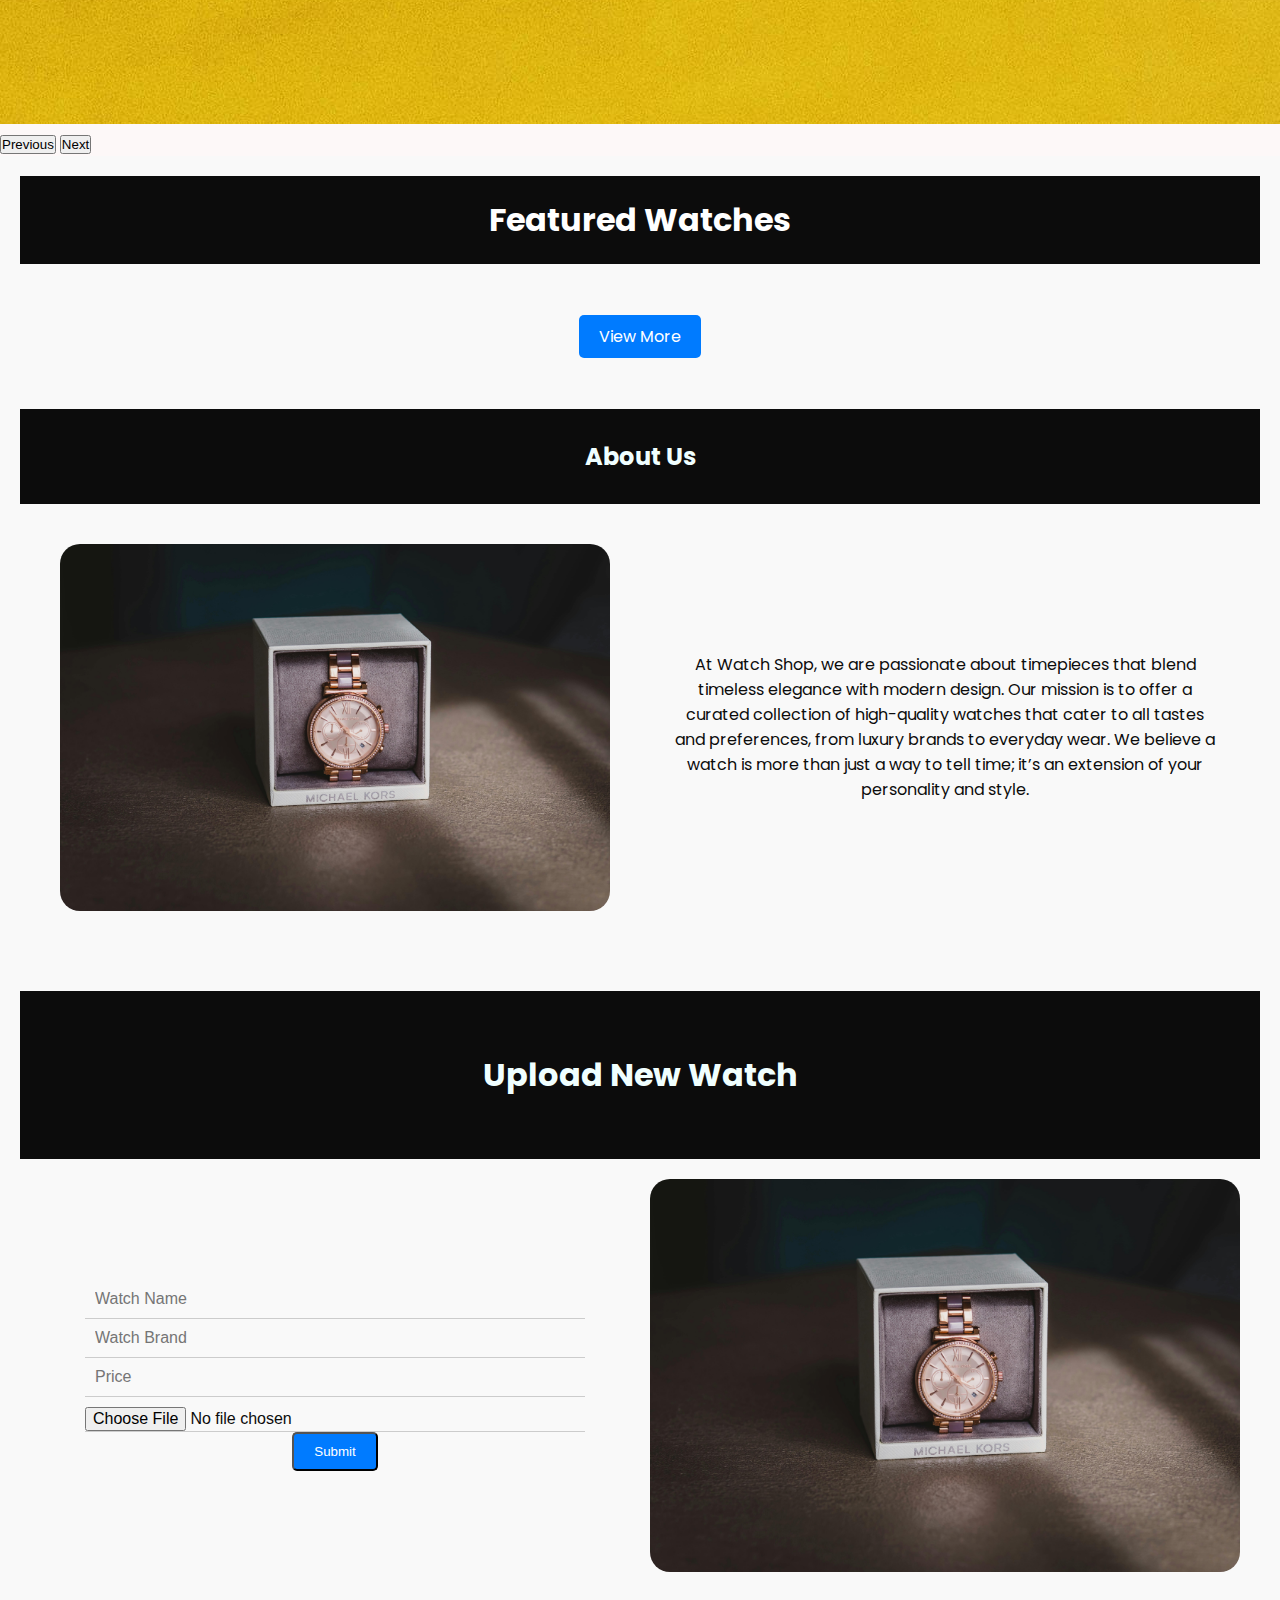
==== commit ba562def: "Final changes" ====
--- a/index.html
+++ b/index.html
@@ -128,7 +128,7 @@
       <section>
         <div>
           <div class="featured">
-            <h2>Featured Watches</h2>
+            <h2 style="color: white;">Featured Watches</h2>
           </div>
           <div class="watches-container" id="watches-container"></div>
           <div class="view_more">
@@ -211,8 +211,7 @@
         </div>
         <div class="footer-info">
           <p>
-            &copy; <span id="displayYear"></span> All Rights Reserved By
-            <a href="https://html.design/">Watch Shop</a>
+            &copy; <span id="displayYear"></span> All Rights Reserved By Watch Shop
           </p>
         </div>
       </div>
